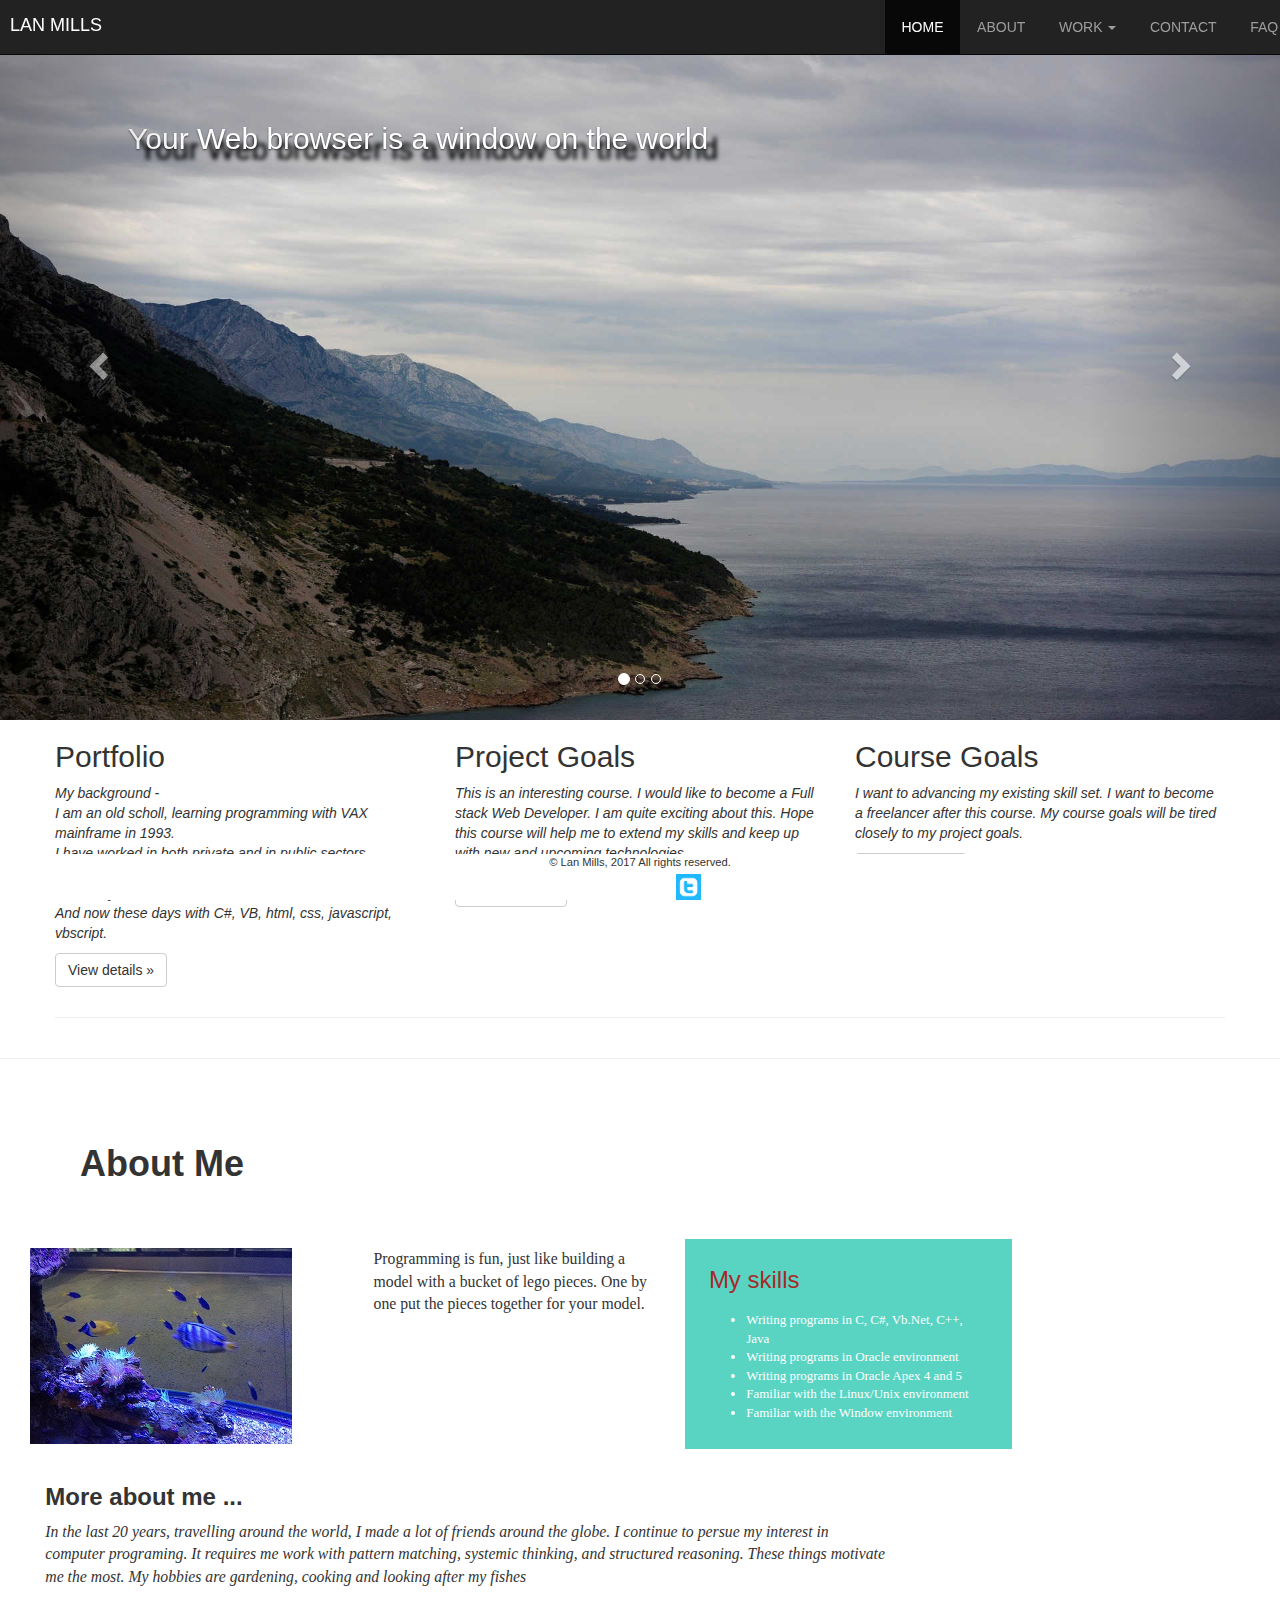
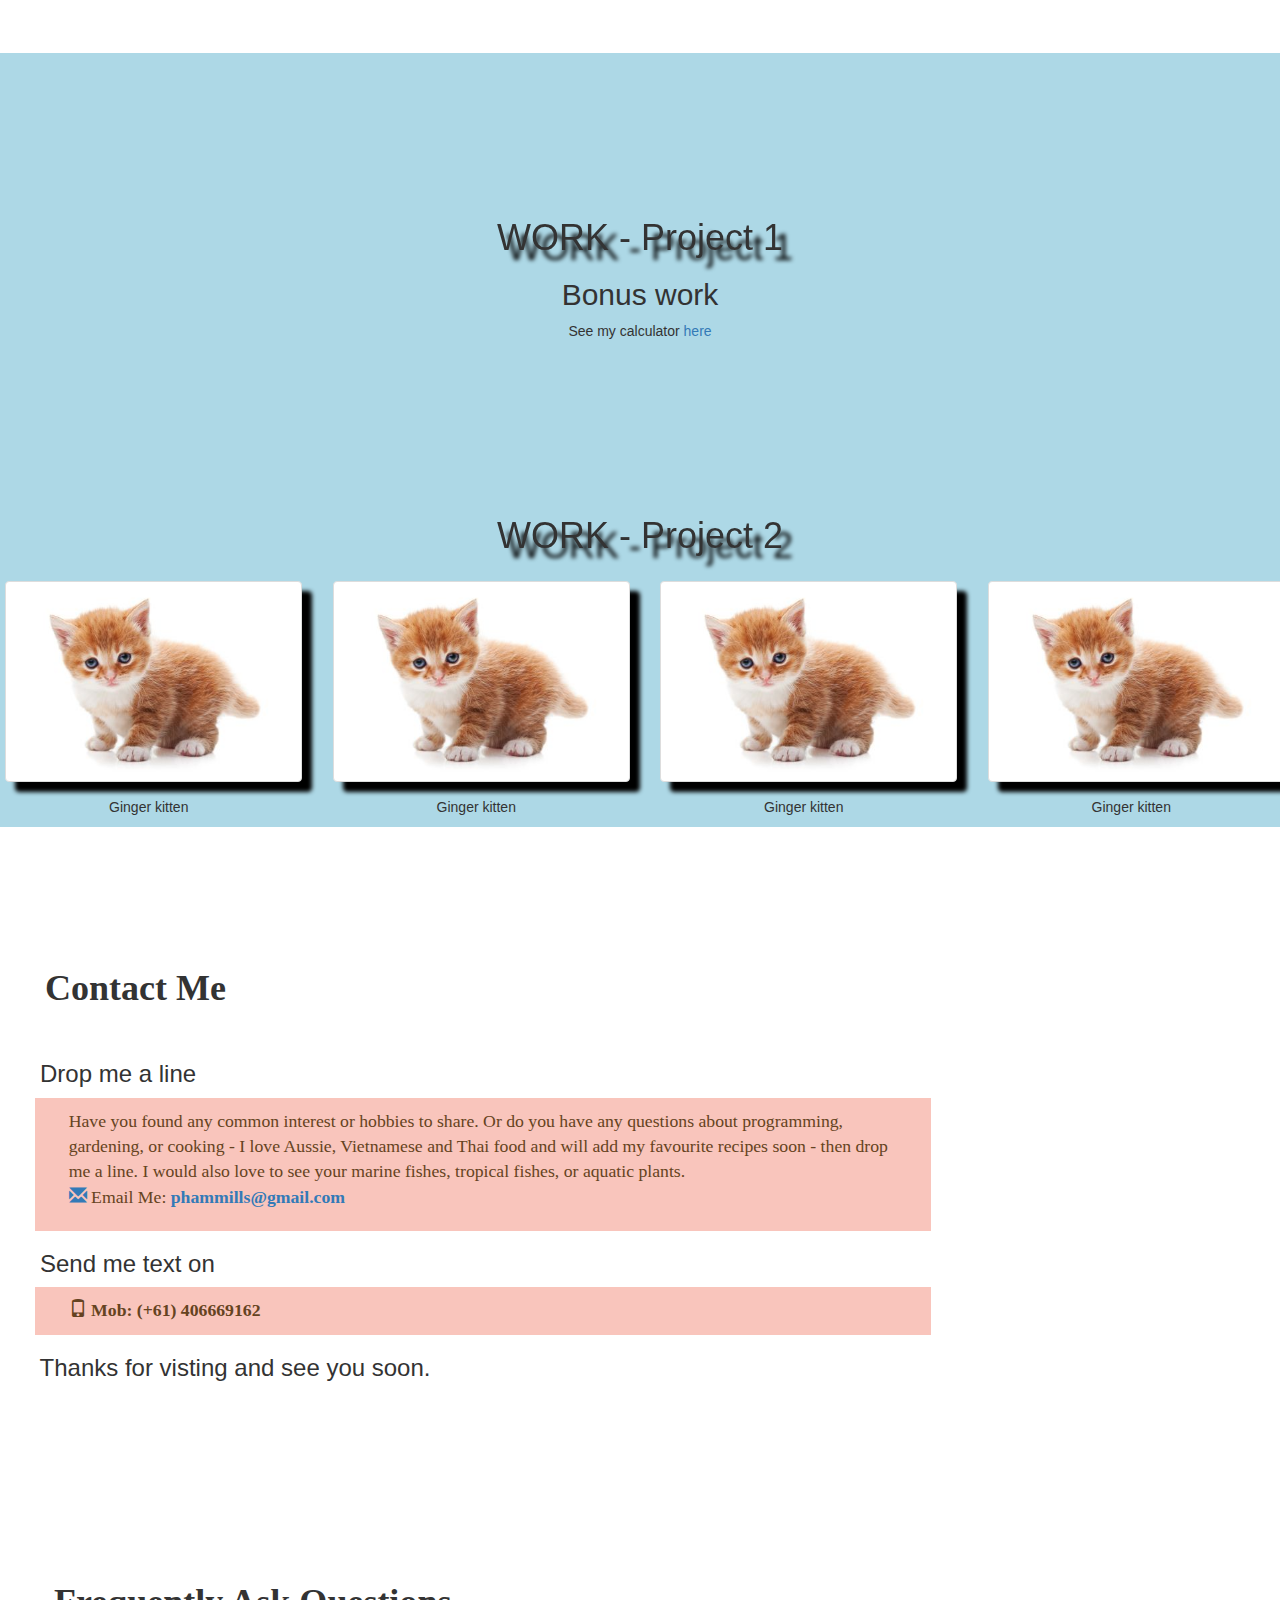
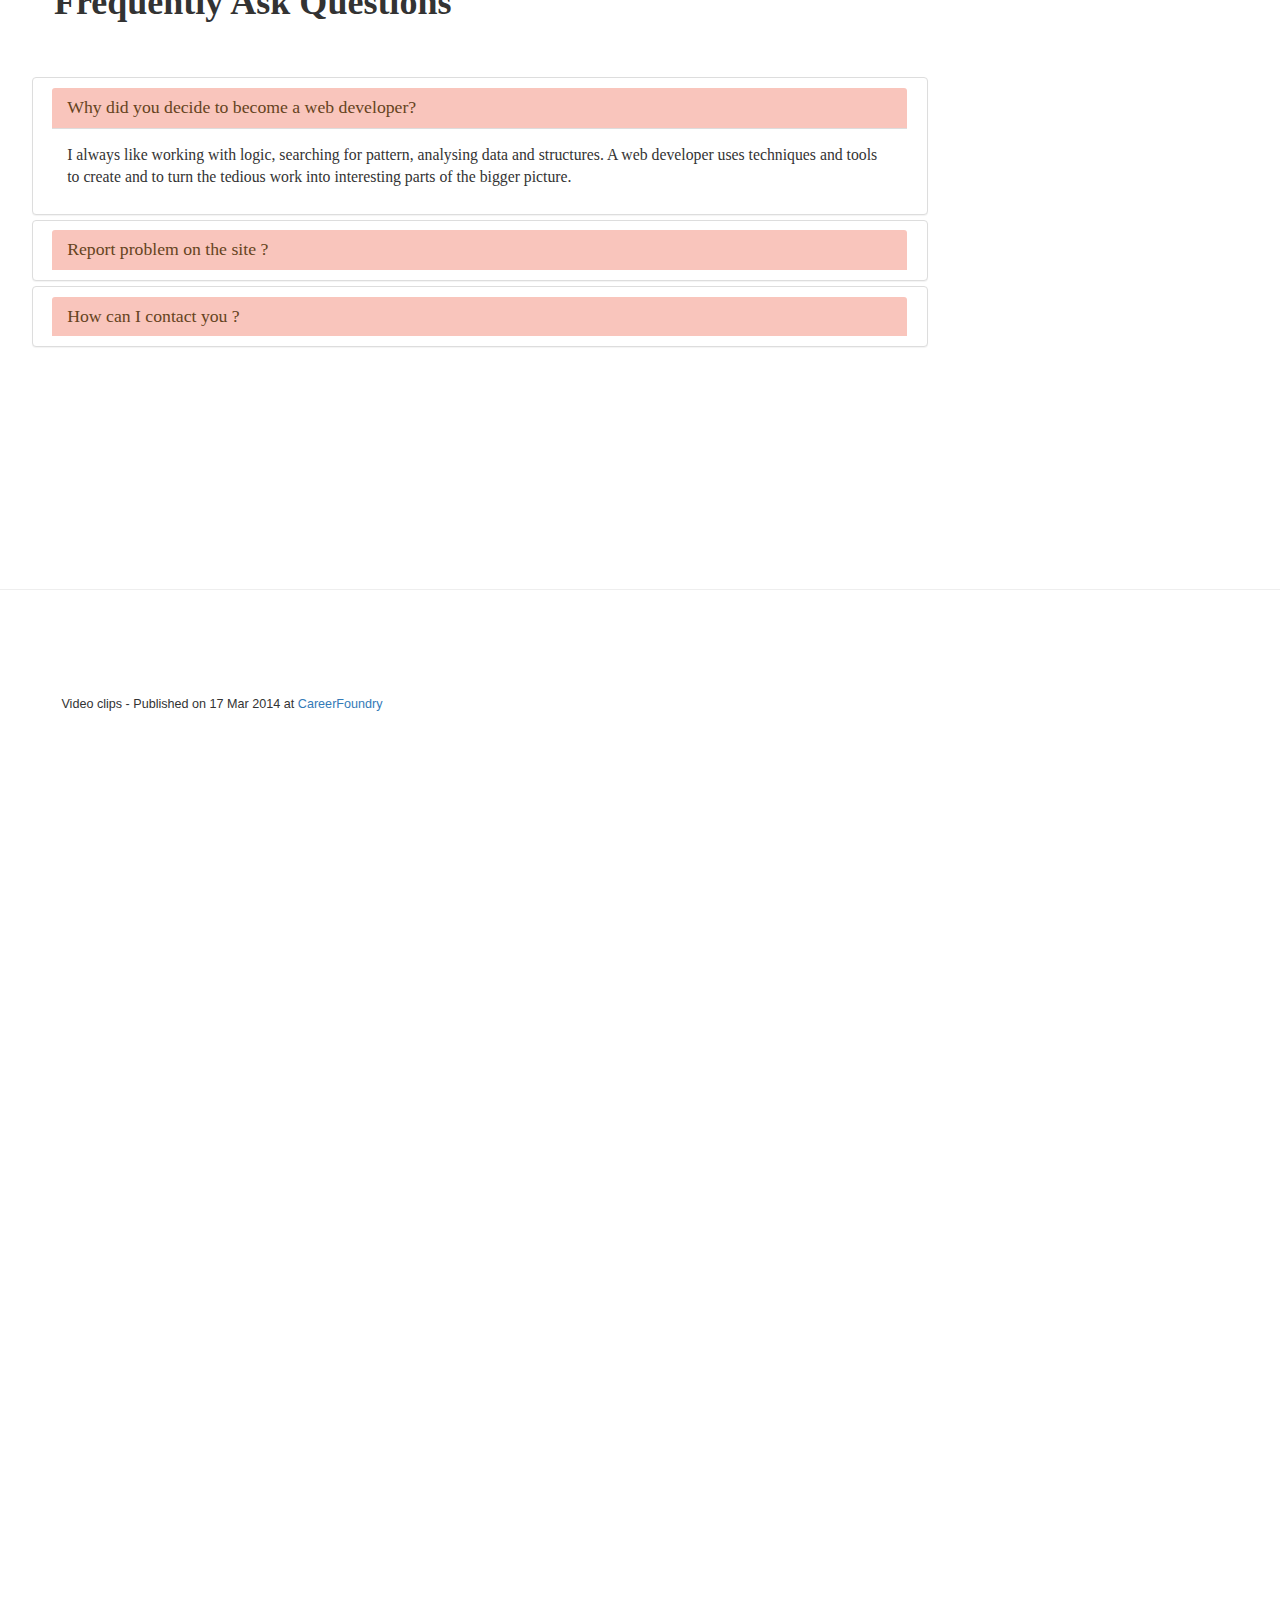
==== index.html @ 9daf7f9d "first commit" ====
<!DOCTYPE html>
<html lang="en">
    <head>
        <meta charset="utf-8"/>
        <meta http-equiv="X-UA-Compatible" content="IE=edge"/>
        <meta name="viewport" content="width=device-width, initial-scale=1"/>
        <!-- The above 3 meta tags *must* come first in the head; any other head content must come *after* these tags -->

        <!-- You can use open graph tags to customize link previews.
    Learn more: https://developers.facebook.com/docs/sharing/webmasters -->
        <meta property="og:url"           content="https://millsph.github.io/WebDev1.11/" />
        <meta property="og:type"          content="website" />
        <meta property="og:title"         content="Lan Mills - HOME" />
        <meta property="og:description"   content="Hi! I am Lan Mills" />
        <meta property="og:image"         content="https://millsph.github.io/WebDev/img/like-image.png" />

        <title>Lan Mills - Home </title>

        <!-- Bootstrap core CSS -->
        <link rel="stylesheet" href="https://maxcdn.bootstrapcdn.com/bootstrap/3.3.5/css/bootstrap.min.css"/>
        <link rel="stylesheet" type="text/css" href="css/styles.css"/>

        <!-- HTML5 shim and Respond.js for IE8 support of HTML5 elements and media queries -->
        <!--[if lt IE 9]>
            <script src="https://oss.maxcdn.com/html5shiv/3.7.2/html5shiv.min.js"></script>
            <script src="https://oss.maxcdn.com/respond/1.4.2/respond.min.js"></script>
        <![endif]-->

        <script>
        !function (d, s, id) {
            var js,
            fjs = d.getElementsByTagName(s)[0],
            p = /^http:/.test(d.location) ? 'http' : 'https';
            if (!d.getElementById(id)) {
                js = d.createElement(s);
                js.id = id;
                js.src = p + '://platform.twitter.com/widgets.js';
                fjs.parentNode.insertBefore(js, fjs);
            }
          }
          (document, 'script', 'twitter-wjs');
        </script>
        <!-- script to go to the top -->       
        <script src="js/float-panel.js"></script>   

 

    </head>

    <body data-spy="scroll" data-target=".navbar">

     <!-- Load Facebook SDK for JavaScript -->
     <div id="fb-root"></div>
    <script>
    (function(d, s, id){
        var js, fjs = d.getElementsByTagName(s)[0];
        if (d.getElementById(id)) {return;}
          js = d.createElement(s); js.id = id;
          js.src = "//connect.facebook.net/en_US/sdk.js";
          fjs.parentNode.insertBefore(js, fjs);
       }(document, 'script', 'facebook-jssdk'));
    </script>   

       <!-- Collect the nav links, forms, and other content for toggling  -->
        <!-- =============== -->       
       <!--  Navbar section  -->
       <!--  =============== -->
       
       
        <nav class="navbar navbar-inverse navbar-fixed-top" role="navigation">
            <div class="container-fluid" > 

             <!-- create hamburger menu when the navigation bar is collapsed-->
             <div class="navbar-header">
                <button type="button" class="navbar-toggle  pull-right collapsed" data-toggle="collapse" data-target="#mymenu">
                    <span class="sr-only"> Toggle navigation </span>
                    <span class="icon-bar"> </span>
                    <span class="icon-bar"> </span>
                    <span class="icon-bar"> </span>
                </button>
                
                <div class="projectName navbar-brand">       
                    <a href="#"> &nbsp; Lan Mills </a>
                </div>  <!-- end of project name -->
 
             </div>  <!-- end of navbar-header -->
           
             
             <div class="navbar-collapse collapse " id="mymenu" >
              <ul class="nav navbar-nav navbar-right" >
    
                <li ><a href="#home">HOME</a> </li>   
                <li ><a href="#about">ABOUT</a></li>   
 
                <li role="presentation" class="dropdown">
                    <a class="dropdown-toggle" data-toggle="dropdown" 
                       href="#" role="button" aria-haspopup="true" aria-expanded="false"> 
                       WORK <span class="caret"> </span> </a>
                    <ul class="dropdown-menu" > 
                        <li> <a href="#work1"> WORK - Project1 </a> </li>
                        <li> <a href="#work2"> WORK - Project2 </a> </li>               
                    </ul>      
                </li>     
                
                <li ><a href="#contact">CONTACT</a></li>
                <li  ><a href="#faq">FAQ</a></li>   
                
              </ul>
 
             </div> <!-- end of navbar-collapse  -->
 
            </div> <!-- end of container-fluid --> 
        </nav> <!-- end of navbar  --> 

        <!-- Main carousel  -->
        <div class="container-fluid" id="home">
            <div id="carousel-main" class="carousel slide" data-ride="carousel">
                <!-- Indicators -->
                <ol class="carousel-indicators">
                    <li data-target="#carousel-main" data-slide-to="0" class="active"></li>
                    <li data-target="#carousel-main" data-slide-to="1"></li>
                    <li data-target="#carousel-main" data-slide-to="2"></li>
                </ol>

                <!-- Wrapper for slides -->
                <div class="carousel-inner" role="listbox">
                    <div class="item active">
                        <img src="img\ocean-mountains-3.jpg" alt="..."/>
                        <div class="carousel-caption">
                            <h2> Your Web browser is a window on the world </h2>
                            <!-- Slide 1  -->
                        </div>
                    </div>
                    <div class="item">
                        <img src="img\coralBay-2.jpg" alt="..."/>
                        <div class="carousel-caption">
                            <h2> It allows you to be alone </h2>
                            <!--  Slide 2  -->
                        </div>
                    </div>

                    <div class="item">
                        <img src="img\coralBayBeach-2.jpg" alt="..."/>
                        <div class="carousel-caption">
                            <h2> And connects you with other people </h2>
                            <!--  Slide 3  -->
                        </div>
                    </div>

                </div>

                <!-- Controls -->
                <a class="left carousel-control" href="#carousel-main" role="button" data-slide="prev">
                    <span class="glyphicon glyphicon-chevron-left" aria-hidden="true"></span>
                    <span class="sr-only">Previous</span>
                </a>
                <a class="right carousel-control" href="#carousel-main" role="button" data-slide="next">
                    <span class="glyphicon glyphicon-chevron-right" aria-hidden="true"></span>
                    <span class="sr-only">Next</span>
                </a>
            </div>  
        </div>  <!-- end of container-fluid  -->
        <!-- end of carousel -->
 
        <div class="container">
            <!-- Example row of columns -->
            <div class="row">
                <div class="col-md-4 col-sm-6 col-xs-12">
                    <h2>Portfolio </h2>
                    <p>
                        <i>My background - <br/>          
                            I am an old scholl, learning programming with VAX mainframe in 1993. <br/>
                            I have worked in both private and in public sectors. <br/>
                            I enjoy to be programmer to write code in old time with Assembly, COBOL, Pascal, C <br/>
                            And now these days with C#, VB, html, css, javascript, vbscript.          
                        </i>           
                    </p>
                    <p><a class="btn btn-default" href="#" role="button">View details &raquo;</a></p>
                </div><!-- /col -->
                <div class="col-md-4 col-sm-6 col-xs-12">
                    <h2>Project Goals</h2>
                    <p> <i> 
                            This is an interesting course. I would like to become a Full stack Web Developer.
                            I am quite exciting about this. 
                            Hope this course will help me to extend my skills and keep up with new and upcoming technologies.
                        </i></p>

                    <p><a class="btn btn-default" href="#" role="button">View details &raquo;</a></p>
                </div><!-- /col -->
                <div class="col-md-4 col-sm-6 col-xs-12">
                    <h2>Course Goals</h2>
                    <p><i> I want to advancing my existing skill set. I want to become a freelancer after this course. My course goals will be tired closely to my project goals.</i></p>
                    <p><a class="btn btn-default" href="#" role="button">View details &raquo;</a></p>
                </div><!-- /col -->
            </div><!-- /row -->

            <hr/>

        </div> <!--  end of container -->
      <hr>         
    <!-- =======================  -->
    <!-- About section            -->
    <!-- =======================  -->
    <div class="container-fluid" id="about">
        <br/>     <br/>    
        <h1> &nbsp; &nbsp; &nbsp;  &nbsp; <b> About Me </b></h1> 
        <br/> <br/>  
        <div class="row" >
        <div class="col-xs-12 col-sm-6 col-md-3" id="about-c1">
            <img src="img/ocean-fishes-2.jpg" alt="Blue Dory" class="img-responsive">
        </div><!-- /col -->
    <div class="col-xs-12 col-sm-6 col-md-3" id="about-c2">
          <p> 
               Programming is fun, just like building a model with a bucket of lego pieces. One by one put the pieces together for your model.     
      </p>
    </div><!-- /col -->

        <div class="col-xs-12 col-sm-6 col-md-3" id="about-c3">
            <h3> My skills </h3>
            <ul id="skill-list" >
                <li>Writing programs in C, C#, Vb.Net, C++, Java</li>
                <li>Writing programs in Oracle environment</li>
                <li>Writing programs in Oracle Apex 4 and 5</li>
                <li>Familiar with the Linux/Unix environment</li> 
                <li>Familiar with the Window environment</li>
            </ul>
        </div>  <!-- /col -->
  </div>  <!--end row -->

     <div class="about-text"> 
         <h3><b> More about me ... </b></h3>
    <p><i> In the last 20 years, travelling around the world, I made a lot of friends around the globe. I continue to persue my interest in computer programing. It requires me work with pattern matching, systemic thinking, and structured reasoning. These things motivate me the most. 
        My hobbies are gardening, cooking and looking after my fishes 
    </i></p>
     </div>
        <br/> <br/> <br/>                 
 </div> <!--  end container-fluid  -->
 <!-- end of about.html  -->


    <!-- ======================= -->
    <!-- Work section            -->
    <!-- ======================= -->
    
    <div class="container-fluid anchor work" id="work1" >
      <div class="header" id="work-header">
        <h1>WORK - Project 1</h1>
        <h2>Bonus work</h2>
        <p> <center>See my calculator <a href="calculator.html">here</a>  
        </center> 
        </p>
      </div><!-- end header -->

    </div><!-- end of work1 container-->



      
    <div class="container-fluid anchor work" id="work2">
      <div class="header" id="work-header">
        <h1>WORK - Project 2</h1>
      </div><!-- end header -->

      <div class="row" >
        <div class="col-md-3 col-sm-3 col-xs-12" >
          <img src="img/gingerkitten.jpg" class="img-responsive img-thumbnail">
          <p><center> Ginger kitten </center></p>
        </div>
        <div class="col-md-3 col-sm-3 col-xs-12">
          <img src="img/gingerkitten.jpg" class="img-responsive img-thumbnail">
          <p><center> Ginger kitten </center></p>
        </div>
        <div class="col-md-3 col-sm-3 col-xs-12">
          <img src="img/gingerkitten.jpg" class="img-responsive img-thumbnail">
          <p><center> Ginger kitten </center></p>
        </div> 
        <div class="col-md-3 col-sm-3 col-xs-12">
          <img src="img/gingerkitten.jpg" class="img-responsive img-thumbnail">
          <p><center> Ginger kitten </center></p>
        </div>
 
      </div>
    </div><!-- end of work2 container-->
  
       
<!-- begin of contact.html-->
<div class="container anchor" id="contact" >
    <div class="header">
    <h1> <b> &nbsp; &nbsp; &nbsp;Contact Me </b></h1> 
    <br/>
    </div>

    <h3> &nbsp; &nbsp; &nbsp; Drop me a line </h3>
        <div class="email column" >
                Have you found any common interest or hobbies to share. Or do you have any questions about programming, gardening, or cooking - I love Aussie, Vietnamese and Thai food and will add my favourite recipes soon - then drop me a line. I would also love to see your marine fishes, tropical fishes, or aquatic plants.  
                <p>
                <a href= href="mailto:phammills@gmail.com"> <span class="glyphicon glyphicon-envelope" aria-hidden="true"></span>  
                </a>
                  Email Me: <b> <a href="mailto:phammills@gmail.com"> phammills@gmail.com </a> </b>
                </p>
        </div>
    <h3> &nbsp; &nbsp; &nbsp;  Send me text on  </h3>
    <div class="mobile column">
    <span class="glyphicon glyphicon-phone" aria-hidden="true"> </span> 
       <b>Mob: (+61) 406669162 </b>
    </div>  
    <div class="thanks"> 
    <h3> &nbsp; &nbsp; &nbsp; Thanks for visting and see you soon. </h3>
     <br/> <br/> <br/> <br/>  <br/>       
    </div>
    
 </div>  <!-- end of contact.html-->



<!-- beginning of faq.html -->

<div class="container" id="faq">
    <div class="header">
        <br/> <br/>  
    <h1>&nbsp; &nbsp; &nbsp; <b>Frequently Ask Questions </b></h1> 
    <br/>     <br/>
    </div>

  <div class="panel-group" id="accordion" role="tablist" aria-multiselectable="true">
      <div class="panel panel-default">
        <div class="panel-heading" role="tab" id="headingOne">
          <h4 class="panel-title">
          <a  data-toggle="collapse" data-parent="#accordion" 
              href="#collapseOne" 
             aria-expanded="true" aria-controls="collapseOne" >      
            Why did you decide to become a web developer?
           </a>
          </h4>
        </div>

        <div id="collapseOne" class="panel-collapse collapse in" role="tabpanel" aria-labelledby="headingOne">
          <div class="panel-body" >
              I always like working with logic, searching for pattern, analysing data and structures. A web developer uses techniques and tools to create and to turn the tedious work into interesting parts of the bigger picture. 
          </div>
        </div>
      </div>

    <div class="panel panel-default">
       <div class="panel-heading" role="tab" id="headingTwo">
         <h4 class="panel-title">
          <a  data-toggle="collapse" data-parent="#accordion" href="#collapseTwo" aria-expanded="false" aria-controls="collapseTwo">
            Report problem on the site ?
          </a>
          </h4>
       </div>
       <div id="collapseTwo" class="panel-collapse collapse" role="tabpanel" aria-labelledby="headingTwo">
          <div class="panel-body">
           Please use the Contact page to report any problems on this site.
          </div>
       </div>
    </div>

    <div class="panel panel-default">
      <div class="panel-heading" role="tab" id="headingThree">
        <h4 class="panel-title">
          <a  data-toggle="collapse"  href="#collapseThree" aria-expanded="false" aria-controls="collapseThree">
            How can I contact you ? 
          </a>
        </h4>
      </div>
      <div id="collapseThree" class="panel-collapse collapse" role="tabpanel" aria-labelledby="headingThree">
        <div class="panel-body">
          You can contact me via Email or Mobile provided on the Contact page. 
          More functions will be added to the site soon. 
        </div>
      </div>
    </div>
  </div>   
    <br> <br> <br>  <br> <br> <br> <br> <br> <br>       
</div>  <!-- end of faq.html -->

<div id="backtop">&#9650;</div>
 
<hr>
 <!--  embedding video with iFrame  -->
<br/><br/>

<!-- 4:3 aspect ratio -->
<dir class="wrapper-video" >
 <p><centre>Video clips - Published on 17 Mar 2014 at <a href="http://www.careerfoundry.com/">CareerFoundry </a> </center></p> 
  <div class="embed-responsive embed-responsive-4by3" >
     <iframe  class="embed-responsive-item"  src="https://www.youtube.com/embed/YIOT2e2vV9Y" frameborder="1" allowfullscreen  >
      </iframe>

  </div>
</dir>  
<hr>


<!--  Page footer  -->
 <footer>  
    <div class="footer" > 


    <!--
    <div class="fb-like" data-href="https://millsph.github.io/WebDev/" data-width="100" data-layout="button" data-action="like" data-size="small" data-show-faces="true" data-share="true"></div>
    -->


      &copy; Lan Mills, 2017  All rights reserved. <br/> 
      <div class="page-footer-link"> 
    <iframe src="https://www.facebook.com/plugins/like.php?href=https%3A%2F%2Fmillsph.github.io%2FWebDev%2F&width=100&layout=button&action=like&size=small&show_faces=true&share=true&height=65&appId" width="100" height="20" style="border:none;overflow:hidden" scrolling="no" frameborder="0" allowTransparency="true"></iframe>
     &nbsp;
   
       <a href="https://twitter.com/phammills_lant" class="twitter-follow-button" data-show-count="false">
          <img src="img/twitter-txt2.png" alt="Follow @phammills_lant" height=2% width=2% /></a>

          <script async src="//platform.twitter.com/widgets.js" charset="utf-8"></script> 
        &nbsp; &nbsp; 

    </div>
 
      <!-- Facebook Like button code -->
      
  </div>   
 </footer>

<!-- End Page footer  -->

        <!-- ============================= -->
        <!-- All JavaScript                -->
        <!-- ============================= -->        
        <script src="https://ajax.googleapis.com/ajax/libs/jquery/1.11.3/jquery.min.js"></script>
        <!-- Bootstrap core JS -->
        <script src="https://maxcdn.bootstrapcdn.com/bootstrap/3.3.5/js/bootstrap.min.js"></script>
        <!-- JavaScript smooth scrolling when click on navbar -->        
        <script type="text/javascript">
            var $root = $('html, body');
                $('.navbar-nav a').click(
                function() 
                {
                    var href = $.attr(this, 'href');             
                    if (href=='#') return true;  // normal action does occur for drop-down menu                  
                    if(href != undefined ) 
                    {   $root.animate
                        (
                            {scrollTop: $(href).offset().top}, 
                            500, 
                            function () { window.location.hash = href;}
                        );
                    }                  
                    return false;
                });
        </script>
        
        <!-- Script to Activate the Carousel -->
        <script>  
        $('.carousel').carousel({
            interval: 8000 //changes the speed
        });
        </script><!-- End Script to Activate the Carousel -->
        <!-- ============================= -->       
         <script>  <!-- collapse dropdown menus on clicking an item -->
            $(".dropdown-menu a").click
             (
               function() { $(this).closest(".dropdown-menu").prev().dropdown("toggle");}
             );
         </script>            

    </body>
</html>
---- css/styles.css ----
html {
  height: 100%;
  box-sizing: border-box;
}

*,
*:before,
*:after {
  box-sizing: inherit;
}


/* Typography */
h1,h2,h3 {
    text-align: left;
    font-family: Calibri, Futura, Helvetica, Arial,Sans-serif;
}

.header h1{
    text-align: left;
    font-family: Calibri, Book Antiqua, Tahoma, Verdana;
}  


.container-fluid {
    padding: 0em;
    position: relative;
}

.projectName {
    text-transform: uppercase;
}

.projectName a{
    color: white;
}

.carousel-caption {
    top: 40%;  
    transform: translate(-50%, -50%);
    display: block;
    left: 50%;
    width: 80%;
    filter: drop-shadow(10px 10px 2px #000);      
}

.nav {
    /* display: inline-block;*/
    /*position: fixed;*/
    width: auto; 
    top: 0;
 
    /* padding: 20px;*/
}

 .nav ul {
    /*list-style-type: none;*/
    margin: 0;
    padding: 0;
    overflow: hidden;
    background-color: #333;
    color: white;
    text-transform: uppercase;
}

.nav li { float:down; width:auto; }

.nav li a {
    display: inline-block;
    color: white;
    text-align: centre;
    padding: 1.2em 1.2em;
    text-decoration: none;
    transition: color 1000ms;
    -webkit-transition: color 1000ms;
}

.navbar-inverse .navbar-nav > .active  > a:hover { color: #f50; }
.navbar-inverse .navbar-nav > li > a:hover { color: #f50; }
.navbar-nav a:hover {
    color: #f50;  
    text-decoration: none;
}  

.container {
    padding: 0em;
    position: relative;
}

.anchor {
    padding-top: 7.75em; 
}

/*///////////  Work /////  */
.work {
    background-color: lightblue;
}

.work h1 {
  font-family: 'Audiowide', cursive, sans-serif;
  text-align: center;
  filter: drop-shadow(10px 10px 2px #000);  
  margin-top: 57px;
  margin-bottom: 20px;
  margin-left: 0px;
  margin-right: 0px;
}

.work  h2{
    text-align: center; 
}
.work  img {
  padding: 5px;
  margin: 5px;
  width: auto;
  height: auto; 
  filter: drop-shadow(10px 10px 2px #000);   
}



/*////////////////////////////
///////////// Contact_page ///*/
#contact {
    width: 100%;
    margin: 0 auto;
    font-family: Calibri, Book Antiqua, Tahoma, Verdana;
    font-size: 1.125em;
    text-align: left;
    background-image: url("../img/little-2.jpg");  
    background-attachment: fixed;
   -webkit-background-size: cover;
    -moz-background-size: cover;
    -o-background-size: cover;    
    background-size:cover;
}

#contact .column {
    width: 70%;
    height: auto;
    display: inline-block; 
    float: bottom;
    padding: 0.625em 1.25em 0.625em 1.875em ;
}

#contact .email {
    font-family: Calibri;
    font-size: 1.125em;   /* 18px  */
    font-weight: 400;
    padding: 0.625em 1.25em 0.625em 1.875em ;
    margin-left: 2em;
    background-color: #f9c5bc; 
    color: #654321;
}

#contact .mobile {
    font-family: Calibri;
    font-size: 1.125em;   /* 18px  */
    font-weight: 400;
    margin-left: 2em;
    background-color: #f9c5bc; 
    color: #654321;
}

#contact .thanks {
    font-family: Calibri;
    font-size: 1.125em;   /* 18px  */
    font-weight: 400;
}


/* //////////// FAQ.html /////// */
#faq {
    width: 100%;
    margin: 0 auto;
    font-family: Calibri, Book Antiqua, Tahoma, Verdana;
    font-size: 1.125em;
    text-align: left;  
    background-image: url("../img/beach-sand-rock.jpg"); /* no-repeat center center fixed; */
    background-attachment: fixed;    
    -webkit-background-size: cover;
    -moz-background-size: cover;
    -o-background-size: cover;    
    background-size:cover;
}

#faq .panel-default {
    width: 70%;
    height: auto;
    display: inline-block; 
    float: bottom;
    padding: 0.625em 1.25em 0.625em 1.25em ;
    margin-left: 2em;
}

#faq .panel-heading {
    background-color: #f9c5bc;
    color: #654321;
}

#faq .panel-title {
    font-family: Calibri;
    font-size: 1.125em;   /* 18px  */
    font-weight: 400;
}

#faq .panel-body {
    font-family: Calibri;
    font-size: 1em;   /* 16px  */
    font-weight: 400;
}

/* //////////// About.html /////// */
#about { 
    width: 100%;
    margin: 0 auto;
    font-family: Calibri, Book Antiqua, Tahoma, Verdana;
    font-size: 1.125em;
    text-align: left;
    background: url("../img/waves.jpg") no-repeat center center fixed;
    -webkit-background-size: cover;
    -moz-background-size: cover;
    -o-background-size: cover;    
    background-size:cover;
}

#about-c1{
    /*padding: 10px 20px; */
    padding: 0.625em 1.25em 0.625em 1.875em ;
    margin-left: 1em;
}

#about-c2{
    padding: 0.625em 1.25em 0.625em 1.875em ;
    margin-left: 1em;
}
#about-c3 {
    padding: 0.625em 1.25em 0.625em 1.875em ;
    margin-left: 1em;
    font-size: 13px;
    color:brown;
    background-color: #5AD4C2;
}

#skill-list {
    padding: 0.625em 1.25em 0.625em 1.875em ;
    margin-left: 1em;
    /*background-color: #5AD4C2; */
    color: #FFF;
    text-transform: none;   
}

.about-text {
    width: 70%;
    height: auto;
    display: inline-block; 
    float: bottom;
    font-family: Calibri, Book Antiqua, Tahoma, Verdana;
    font-size: 1em;   /* 16px  */ 
    font-weight: 400;
    padding: 0.625em 1.25em 0.625em 1.875em ;
    margin-left: 1em;
}

/*/////  back to top button   www.menucool.com /////*/
#backtop {
    position: fixed;
    left:auto; 
    right: 20px;top:auto;bottom: 20px;
	outline: none;
    overflow:hidden;
    color:#fff;
    text-align:center;
    background-color:rgba(49,79,96,0.84);
    height:40px;
    width:40px;
    line-height:40px;
    font-size:14px;
    border-radius:2px;
    cursor:pointer;
    transition:all 0.3s linear;
    z-index:999999;

    opacity:1;
    display:none;
}

#backtop:hover {
    background-color:#27CFC3;
 }

 #backtop.mcOut {
    opacity:0;
 }

.wrapper-video {
    font-size: 0.9em;  
    margin: auto;
    padding: 3.625em 4.25em 3.625em 4.875em ;
  /*  width: 400px;
    height: 350px; */
}

/*.embed-responsive-item {
    width:  50%;
    height: 50%;
}  */

footer {
    bottom: 0;
    position: fixed;
    width: 100%;
}

.footer {
    background:  white;     
    font-size: 0.8em;  
  /*  height: 50px;  */
    width: auto;
   /* padding:5px; */ 
    margin: auto;    
    text-align:center;

 }

 .page-footer-link {
    float: bottom ; 
    align-content: center; 
    width: auto;
 }

.page-footer-link a:link {
    color: blue;
}  

.page-footer-link a:active {
    color: red;
}  

.page-footer-link a:visited {
    color: green;
}  

.page-footer-link a:hover {
    color: #f50;  
}

 /*////////////////*/

@media (max-width:30em) {
    body {
        position:relative;
        /*background-color: red; */
    } 
}
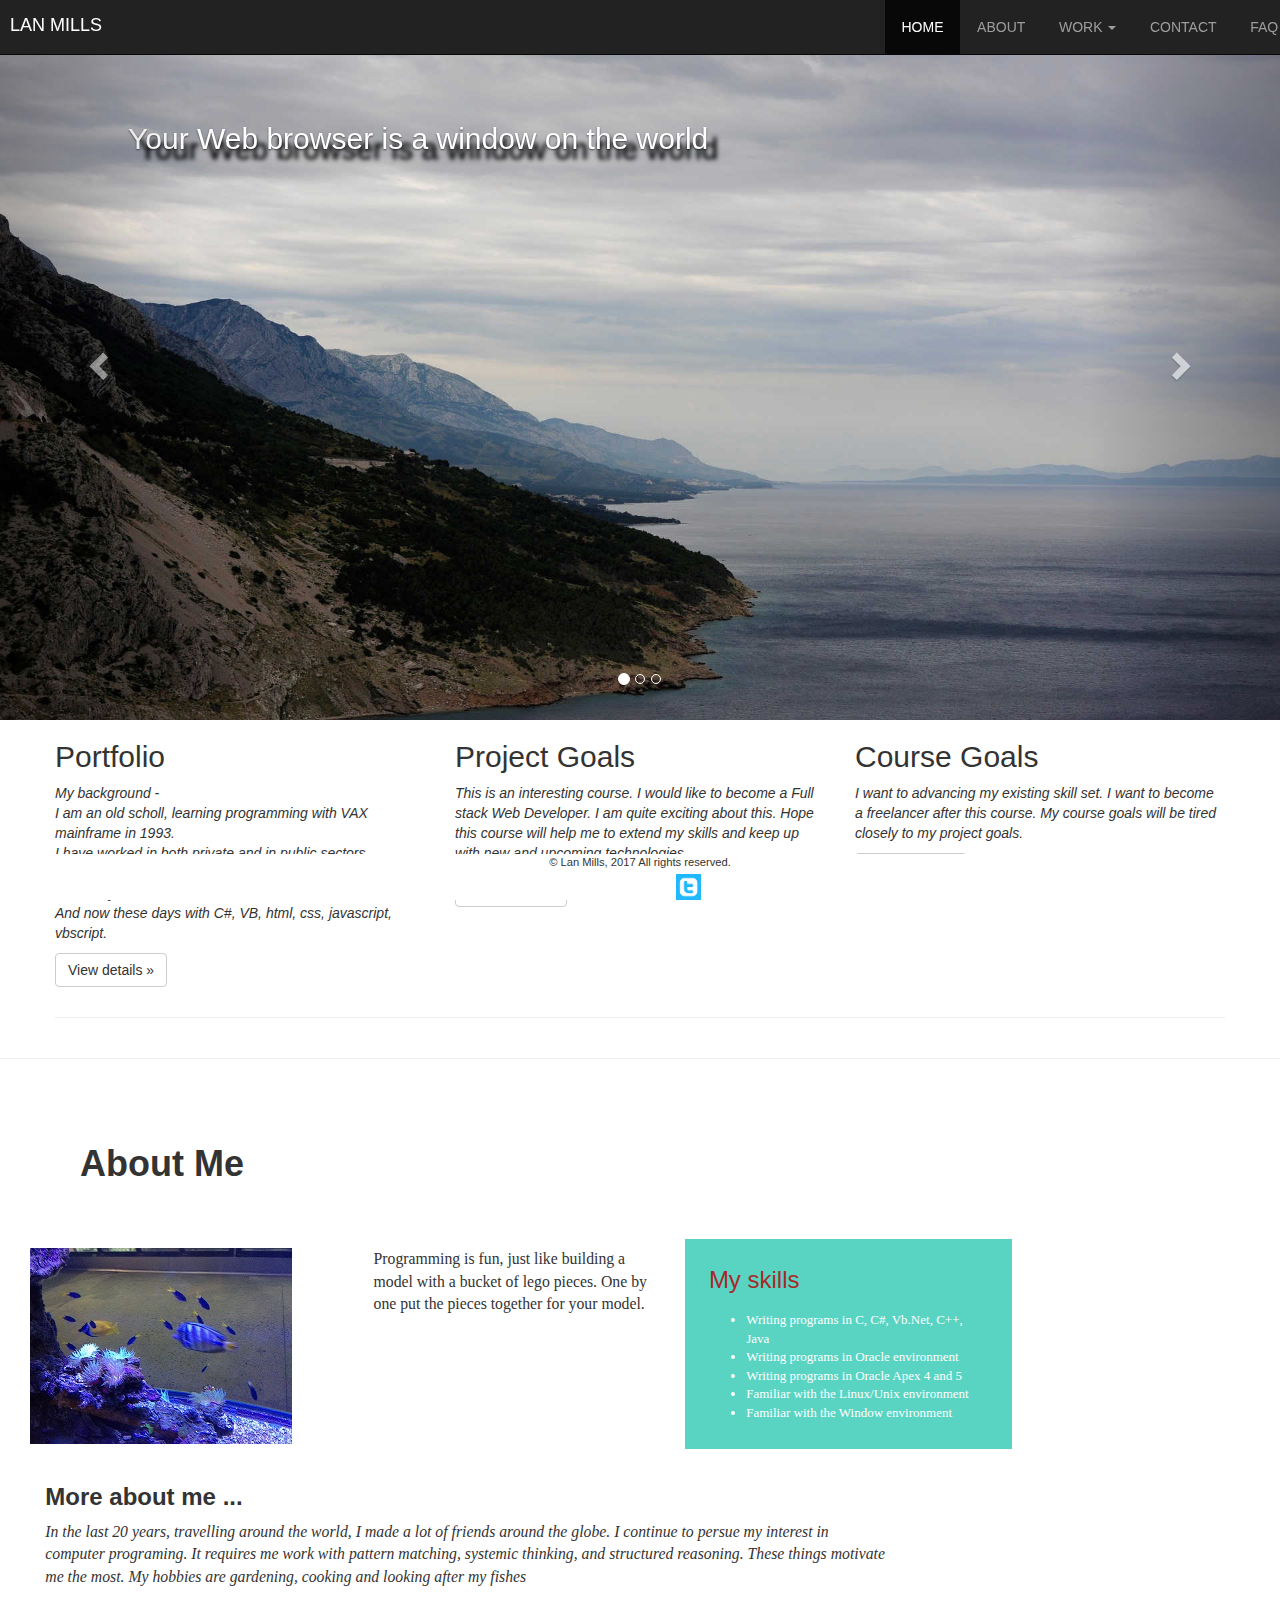
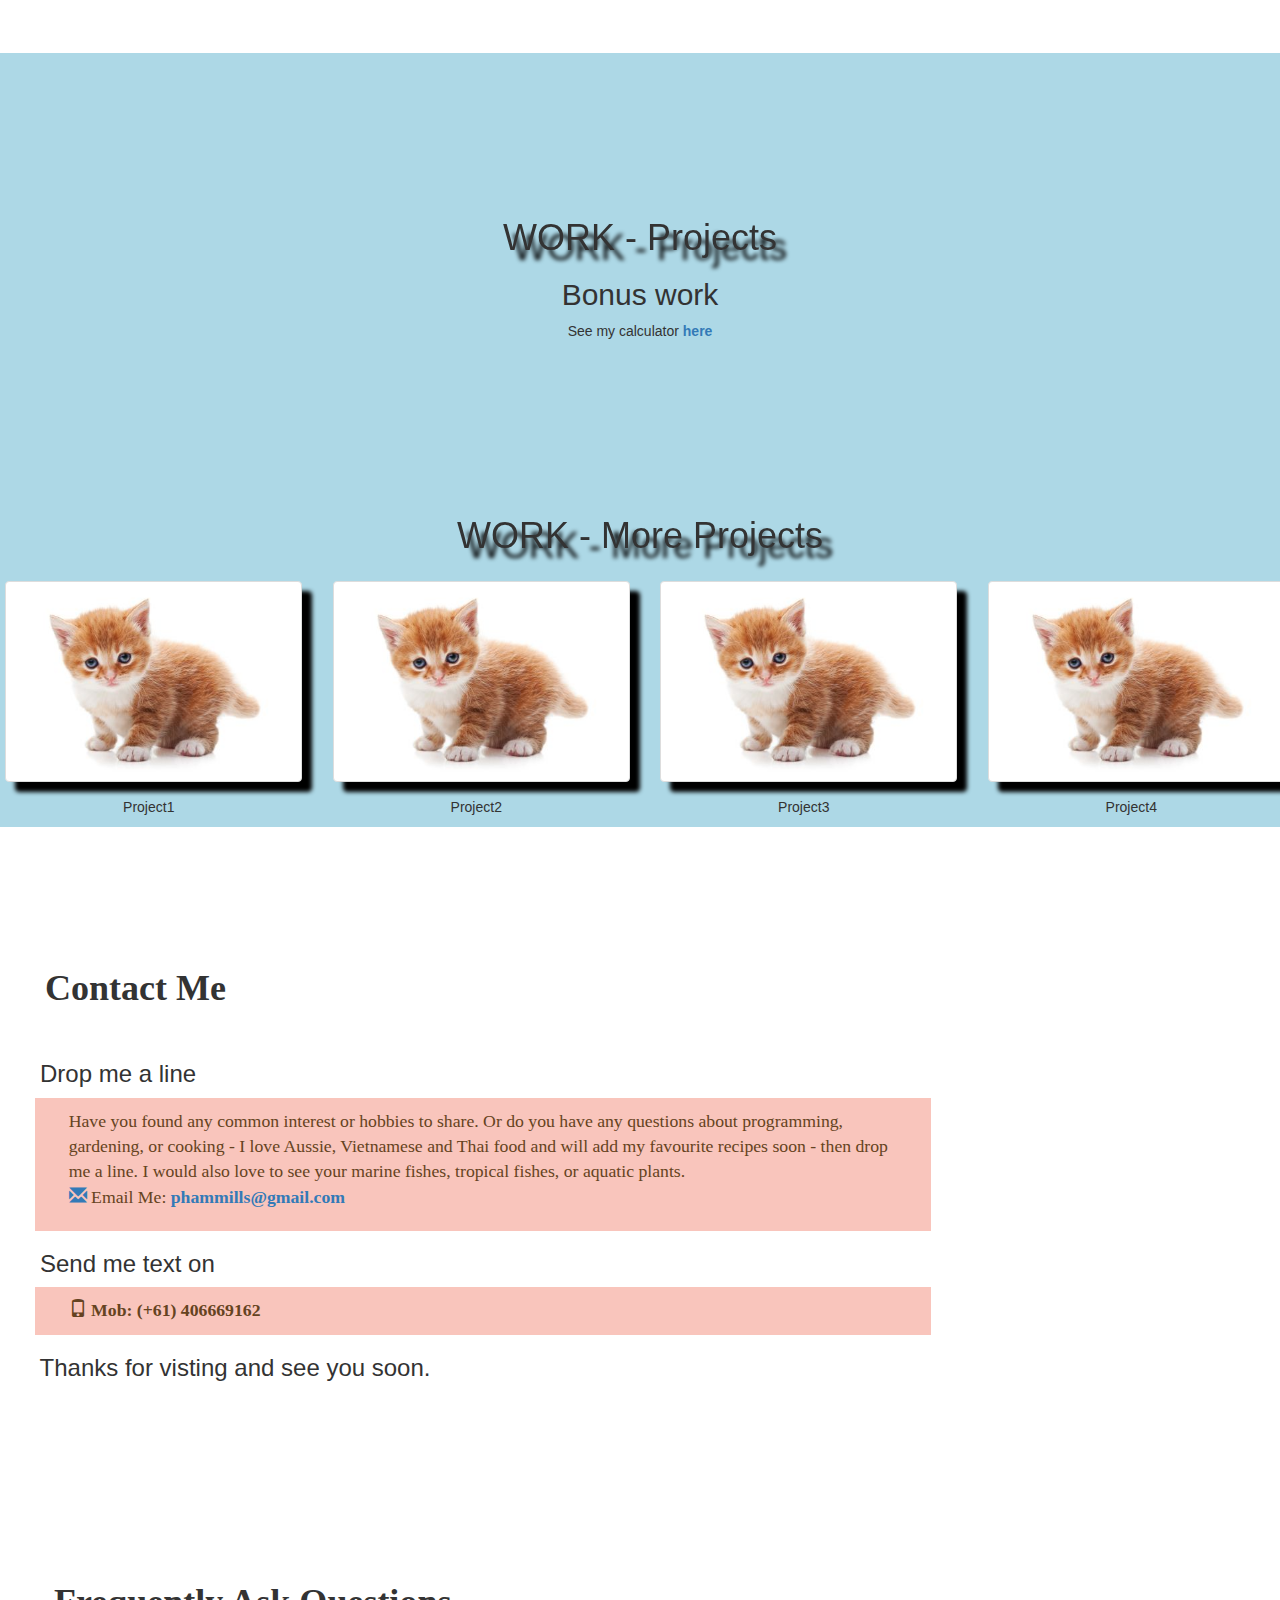
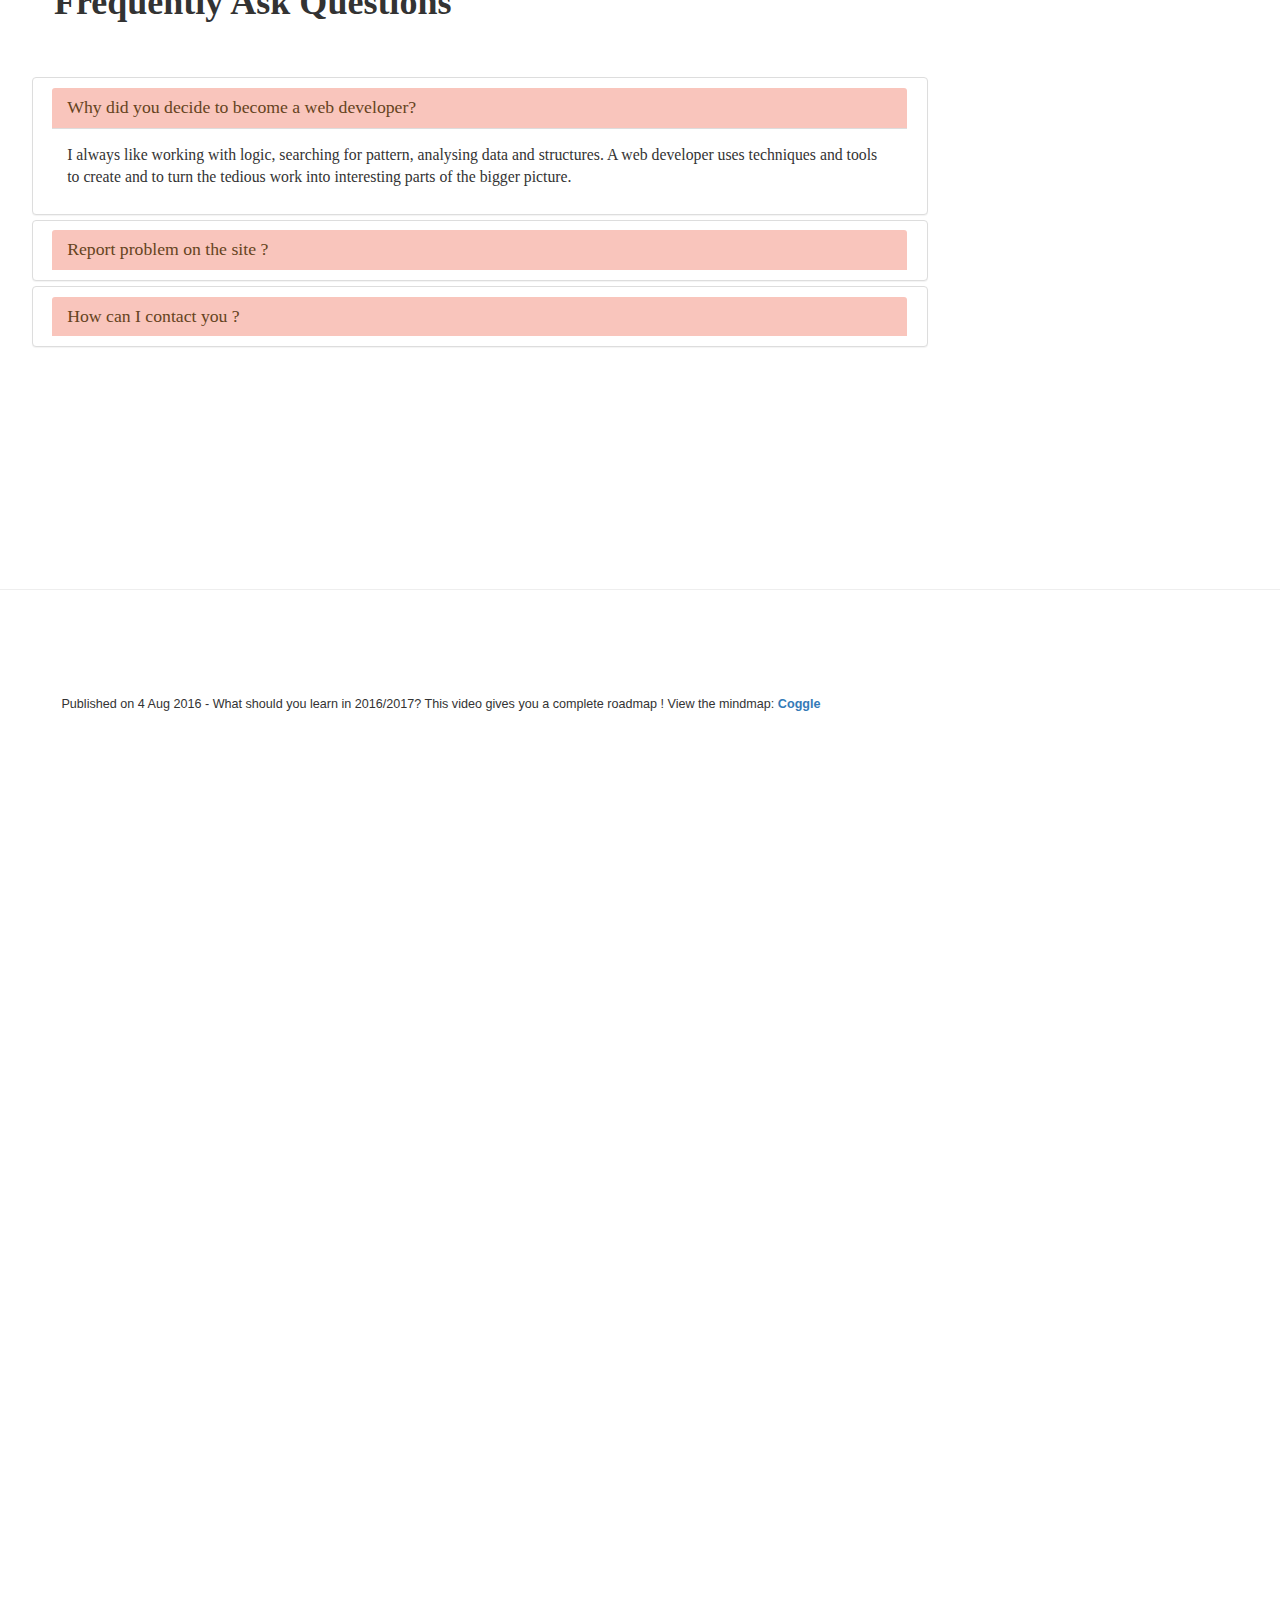
==== commit e48e5b8f: "origin" ====
--- a/index.html
+++ b/index.html
@@ -244,9 +244,9 @@
     
     <div class="container-fluid anchor work" id="work1" >
       <div class="header" id="work-header">
-        <h1>WORK - Project 1</h1>
+        <h1>WORK - Projects</h1>
         <h2>Bonus work</h2>
-        <p> <center>See my calculator <a href="calculator.html">here</a>  
+        <p> <center>See my calculator <a href="calculator.html"><b>here </b></a>  
         </center> 
         </p>
       </div><!-- end header -->
@@ -254,29 +254,28 @@
     </div><!-- end of work1 container-->
 
 
-
       
     <div class="container-fluid anchor work" id="work2">
       <div class="header" id="work-header">
-        <h1>WORK - Project 2</h1>
+        <h1>WORK - More Projects</h1>
       </div><!-- end header -->
 
       <div class="row" >
         <div class="col-md-3 col-sm-3 col-xs-12" >
           <img src="img/gingerkitten.jpg" class="img-responsive img-thumbnail">
-          <p><center> Ginger kitten </center></p>
+          <p><center> Project1 </center></p>
         </div>
         <div class="col-md-3 col-sm-3 col-xs-12">
           <img src="img/gingerkitten.jpg" class="img-responsive img-thumbnail">
-          <p><center> Ginger kitten </center></p>
+          <p><center> Project2 </center></p>
         </div>
         <div class="col-md-3 col-sm-3 col-xs-12">
           <img src="img/gingerkitten.jpg" class="img-responsive img-thumbnail">
-          <p><center> Ginger kitten </center></p>
+          <p><center> Project3 </center></p>
         </div> 
         <div class="col-md-3 col-sm-3 col-xs-12">
           <img src="img/gingerkitten.jpg" class="img-responsive img-thumbnail">
-          <p><center> Ginger kitten </center></p>
+          <p><center> Project4 </center></p>
         </div>
  
       </div>
@@ -308,10 +307,7 @@
     <h3> &nbsp; &nbsp; &nbsp; Thanks for visting and see you soon. </h3>
      <br/> <br/> <br/> <br/>  <br/>       
     </div>
-    
  </div>  <!-- end of contact.html-->
-
-
 
 <!-- beginning of faq.html -->
 
@@ -383,11 +379,13 @@
 
 <!-- 4:3 aspect ratio -->
 <dir class="wrapper-video" >
- <p><centre>Video clips - Published on 17 Mar 2014 at <a href="http://www.careerfoundry.com/">CareerFoundry </a> </center></p> 
+
+ <p><centre>Published on 4 Aug 2016 - 
+What should you learn in 2016/2017?  This video gives you a complete roadmap !
+View the mindmap: <a href="https://coggle.it/diagram/Vz9LvW8byvN0I38x"> <b>Coggle</b> </a> </center></p> 
   <div class="embed-responsive embed-responsive-4by3" >
-     <iframe  class="embed-responsive-item"  src="https://www.youtube.com/embed/YIOT2e2vV9Y" frameborder="1" allowfullscreen  >
-      </iframe>
-
+     
+<iframe class="embed-responsive-item" src="https://www.youtube.com/embed/sBzRwzY7G-k" frameborder="0" allowfullscreen></iframe>
   </div>
 </dir>  
 <hr>
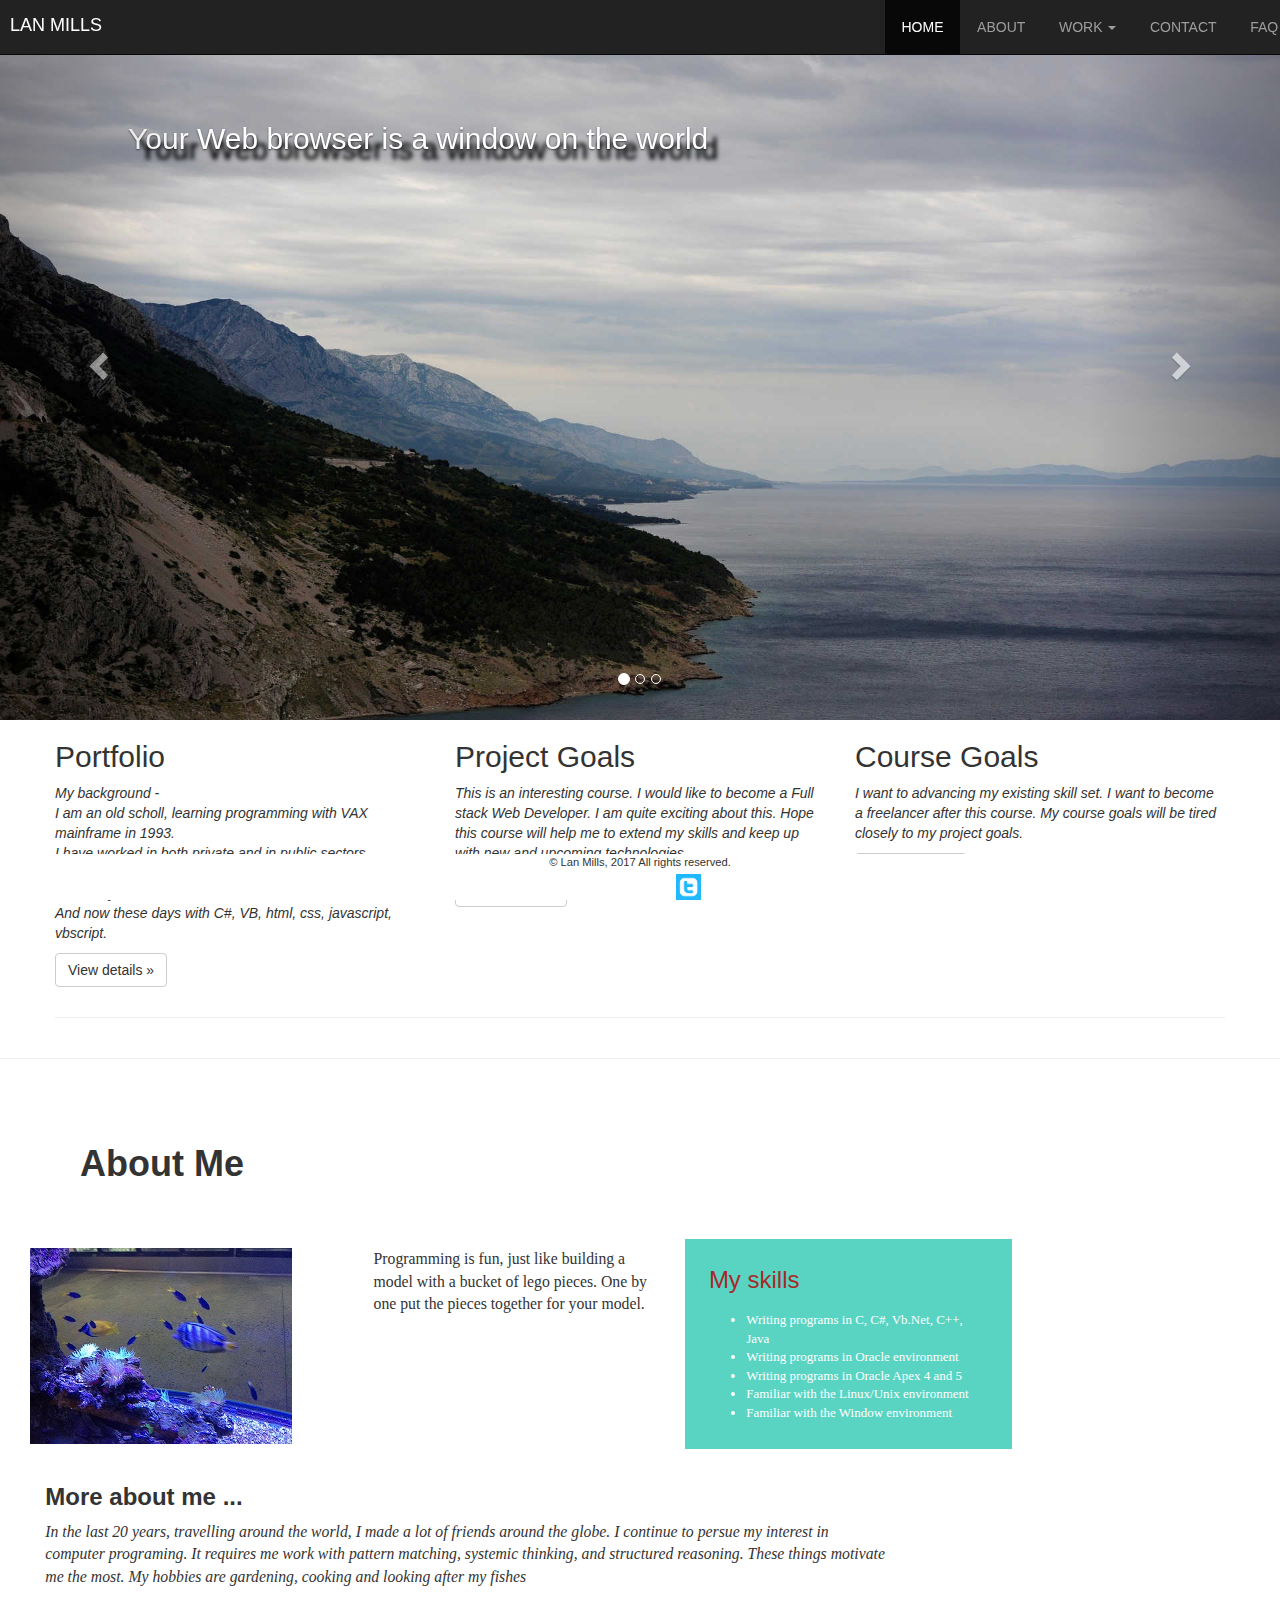
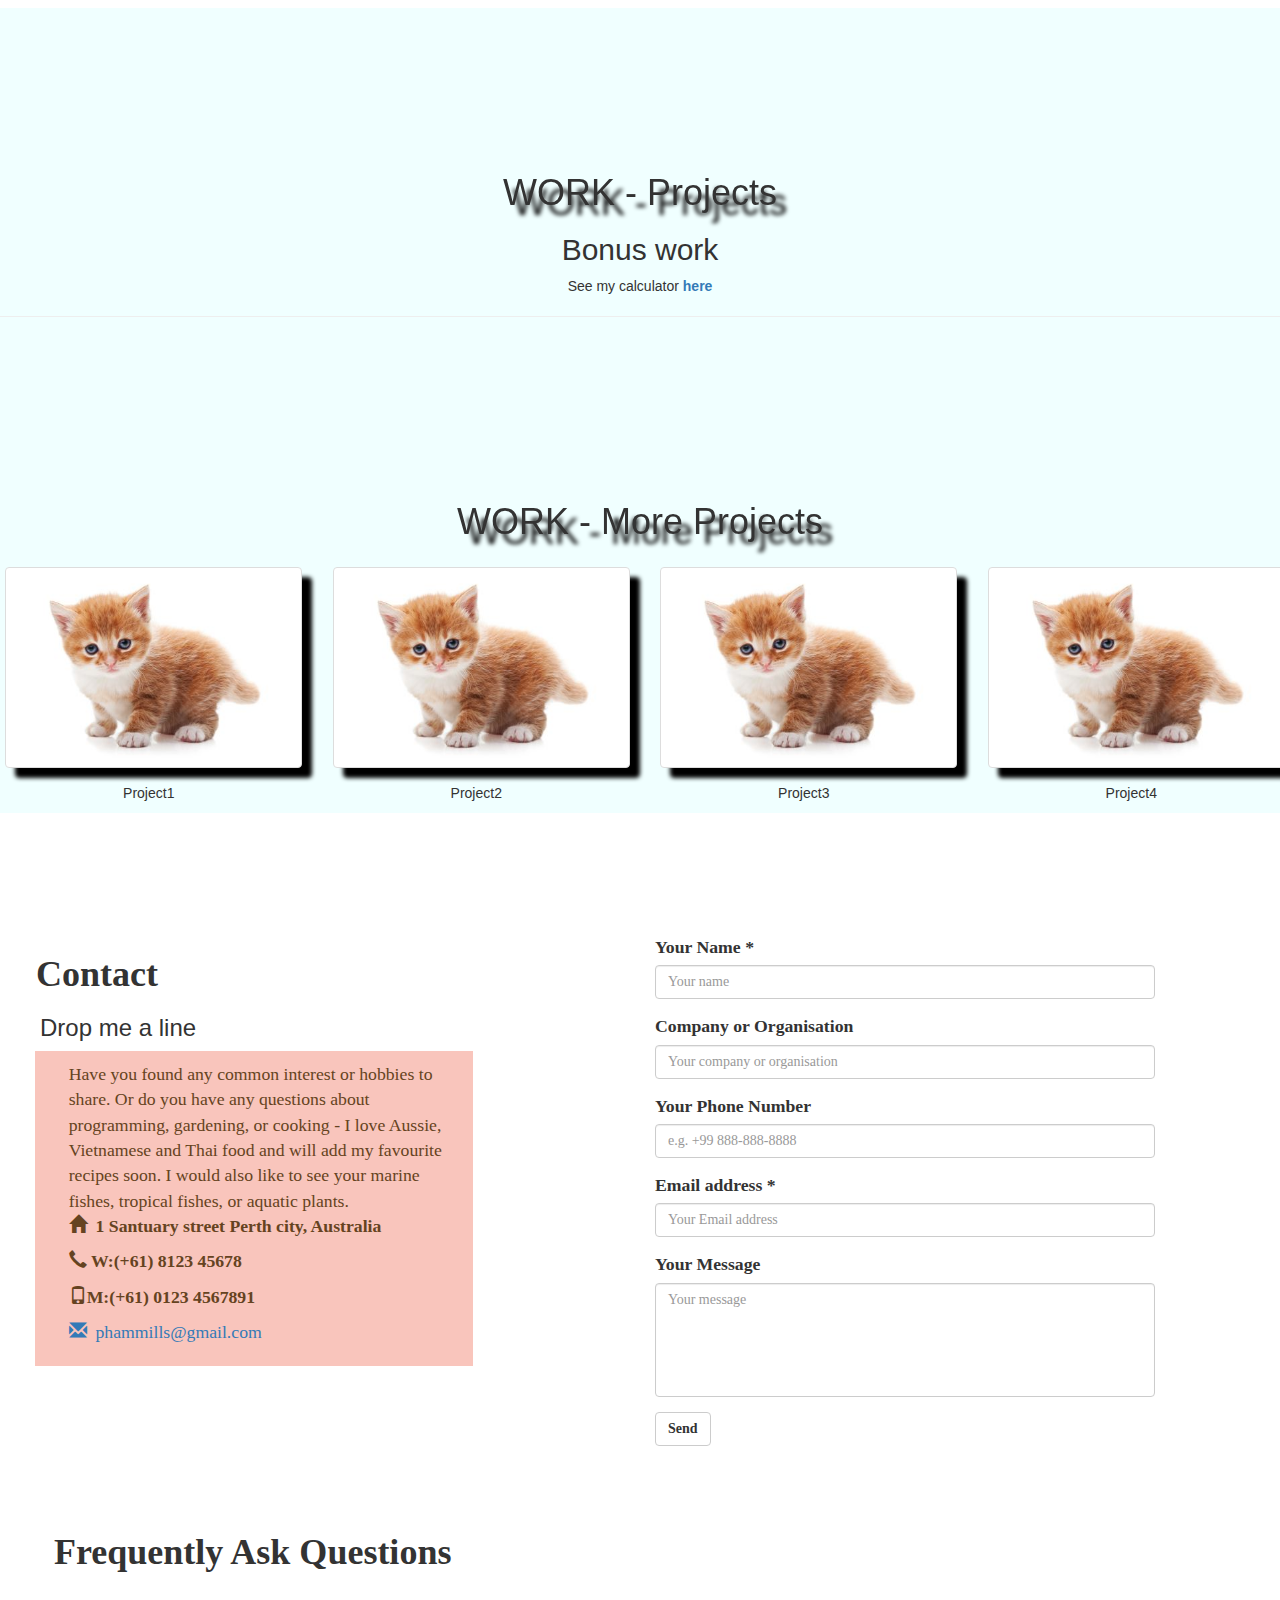
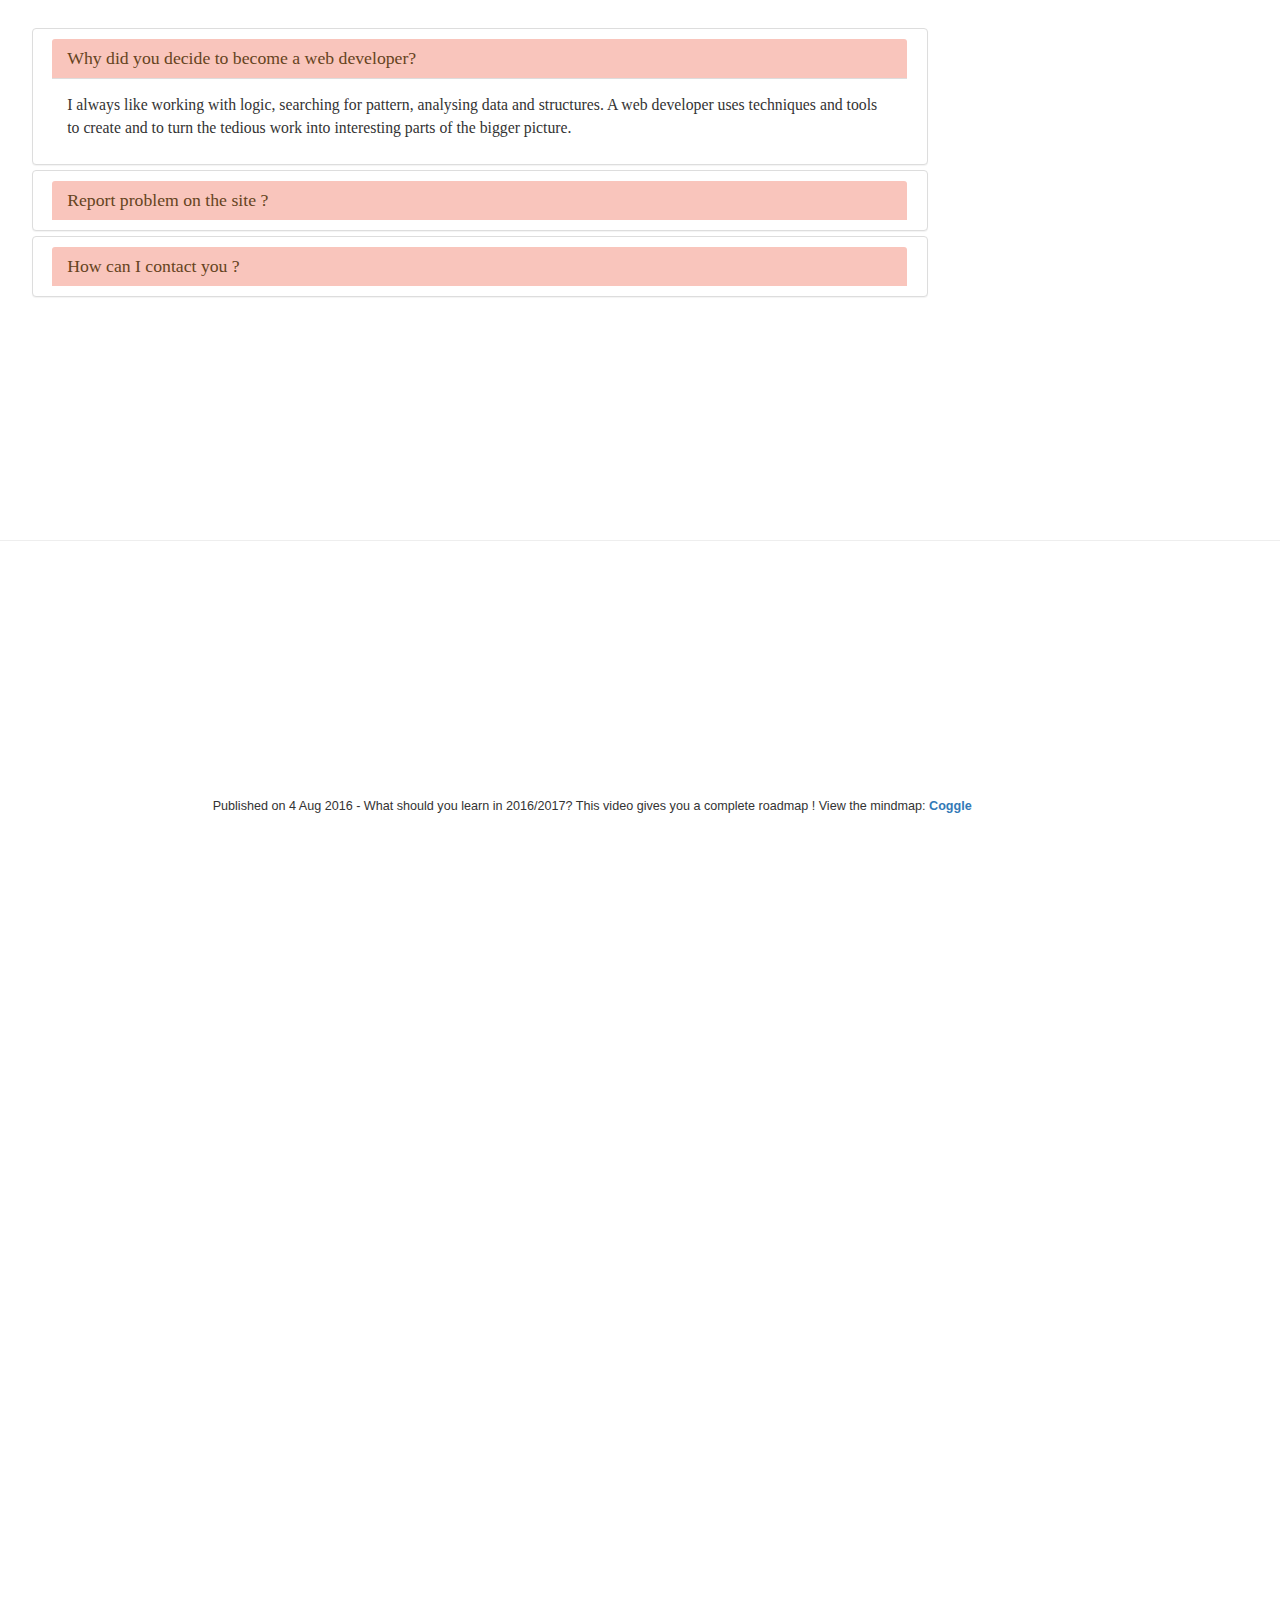
==== commit 55808ed5: "second commit" ====
--- a/index.html
+++ b/index.html
@@ -233,7 +233,7 @@
         My hobbies are gardening, cooking and looking after my fishes 
     </i></p>
      </div>
-        <br/> <br/> <br/>                 
+             
  </div> <!--  end container-fluid  -->
  <!-- end of about.html  -->
 
@@ -250,10 +250,8 @@
         </center> 
         </p>
       </div><!-- end header -->
-
+<hr>
     </div><!-- end of work1 container-->
-
-
       
     <div class="container-fluid anchor work" id="work2">
       <div class="header" id="work-header">
@@ -277,37 +275,69 @@
           <img src="img/gingerkitten.jpg" class="img-responsive img-thumbnail">
           <p><center> Project4 </center></p>
         </div>
- 
       </div>
     </div><!-- end of work2 container-->
-  
+
        
 <!-- begin of contact.html-->
-<div class="container anchor" id="contact" >
-    <div class="header">
-    <h1> <b> &nbsp; &nbsp; &nbsp;Contact Me </b></h1> 
-    <br/>
-    </div>
-
-    <h3> &nbsp; &nbsp; &nbsp; Drop me a line </h3>
-        <div class="email column" >
-                Have you found any common interest or hobbies to share. Or do you have any questions about programming, gardening, or cooking - I love Aussie, Vietnamese and Thai food and will add my favourite recipes soon - then drop me a line. I would also love to see your marine fishes, tropical fishes, or aquatic plants.  
-                <p>
-                <a href= href="mailto:phammills@gmail.com"> <span class="glyphicon glyphicon-envelope" aria-hidden="true"></span>  
-                </a>
-                  Email Me: <b> <a href="mailto:phammills@gmail.com"> phammills@gmail.com </a> </b>
-                </p>
-        </div>
-    <h3> &nbsp; &nbsp; &nbsp;  Send me text on  </h3>
-    <div class="mobile column">
-    <span class="glyphicon glyphicon-phone" aria-hidden="true"> </span> 
-       <b>Mob: (+61) 406669162 </b>
-    </div>  
-    <div class="thanks"> 
-    <h3> &nbsp; &nbsp; &nbsp; Thanks for visting and see you soon. </h3>
-     <br/> <br/> <br/> <br/>  <br/>       
-    </div>
- </div>  <!-- end of contact.html-->
+<div class="container-fluid anchor" id="contact" >
+     <div class="row" >
+        <div class="col-md-6 col-lg-6 col-xs-12" id ="contact-info" >
+           <div class="header">
+             <h1> <b>&nbsp; &nbsp;&nbsp;Contact </b></h1> 
+             <h3> &nbsp; &nbsp; &nbsp; Drop me a line </h3>      
+           </div>
+
+          <div class="myContact column">
+            Have you found any common interest or hobbies to share. 
+            Or do you have any questions about programming, gardening, or cooking - 
+            I love Aussie, Vietnamese and Thai food and will add my favourite recipes soon. 
+            I would also like to see your marine fishes, tropical fishes, or aquatic plants.  
+            <br>
+              <p><b><span class="glyphicon glyphicon-home"></span>&nbsp; 1 Santuary street Perth city, Australia</b></p>
+              <p><b><span class="glyphicon glyphicon-earphone"></span>&nbsp;W:(+61)  8123 45678</b></p>
+
+              <p><b><span class="glyphicon glyphicon-phone" aria-hidden="true"></span>M:(+61) 0123 4567891</b></p>
+              <a href="mailto:phammills@gmail.com"  aria-hidden="true">
+                <p><span class="glyphicon glyphicon-envelope"></span> &nbsp;phammills@gmail.com</p>
+              </a>
+          </div>
+      </div><!-- end of col -->
+
+
+      <div class="col-md-6 col-lg-6 col-xs-12" id="contact-form">    
+        <form> 
+          <div class="form-group " >
+            <label for="Name">Your Name *</label>  
+            <input class="form-control message-box" type="text" id="Name" title="Please enter your name" minlength="2" maxlength="30" required="required" title="Required Information" placeholder="Your name" >
+          </div>
+          <div class="form-group " >
+            <label for="Name">Company or Organisation </label>  
+            <input class="form-control message-box" type="text" id="Name" title="Please enter your company or organisation name" minlength="10" maxlength="40" placeholder="Your company or organisation"  >
+          </div>  
+          <div class="form-group">
+              <label for="phone">Your Phone Number</label>
+              <input class="form-control" id="phone" type="tel" maxlength="100" placeholder="e.g. +99 888-888-8888" title="Desktop Phone or Mobile Phone" placeholder="Your mobile or phone number" >
+            </div>
+         <div class="form-group " >   
+            <label for="Email">Email address *</label>       
+            <input  class="form-control message-box" title="Please enter your email address" id="Email" type="email" required="required" title="Required Information" placeholder="Your Email address" >
+         </div>
+         <div class="form-group " >  
+           <label for="Message">Your Message</label>
+            <textarea class="form-control message-box" id="Message" placeholder="Your message" style="resize: none" cols="40" rows="5" maxlength="200" title="Please enter your message - Maximum message length is 200"></textarea>
+          </div>
+        <div class="submit-button" >
+          <button type="submit" class="btn btn-default"><b>Send</b></button>
+        </div>
+        <br/>
+        </form>
+      </div>  <!-- end col  -->
+         
+   </div>  <!-- end row  --> 
+</div>   <!-- end of container-fluid  contact -->
+
+ <!-- end of contact.html  -->
 
 <!-- beginning of faq.html -->
 
@@ -378,7 +408,7 @@
 <br/><br/>
 
 <!-- 4:3 aspect ratio -->
-<dir class="wrapper-video" >
+<dir class="wrapper-video">
 
  <p><centre>Published on 4 Aug 2016 - 
 What should you learn in 2016/2017?  This video gives you a complete roadmap !
@@ -390,11 +420,9 @@
 </dir>  
 <hr>
 
-
 <!--  Page footer  -->
  <footer>  
     <div class="footer" > 
-
 
     <!--
     <div class="fb-like" data-href="https://millsph.github.io/WebDev/" data-width="100" data-layout="button" data-action="like" data-size="small" data-show-faces="true" data-share="true"></div>
--- a/css/styles.css
+++ b/css/styles.css
@@ -19,6 +19,7 @@
 .header h1{
     text-align: left;
     font-family: Calibri, Book Antiqua, Tahoma, Verdana;
+    /*margin-bottom:40px; */
 }  
 
 
@@ -93,7 +94,7 @@
 
 /*///////////  Work /////  */
 .work {
-    background-color: lightblue;
+    background-color: #f0ffff;
 }
 
 .work h1 {
@@ -123,7 +124,8 @@
 ///////////// Contact_page ///*/
 #contact {
     width: 100%;
-    margin: 0 auto;
+    margin-top:0;
+    /*margin-bottom: 15px;*/
     font-family: Calibri, Book Antiqua, Tahoma, Verdana;
     font-size: 1.125em;
     text-align: left;
@@ -135,19 +137,29 @@
     background-size:cover;
 }
 
-#contact .column {
+
+#contact  .column{
     width: 70%;
     height: auto;
-    display: inline-block; 
-    float: bottom;
-    padding: 0.625em 1.25em 0.625em 1.875em ;
-}
-
+
+    padding: 0.625em 1.25em 0.625em 1.875em ;  
+}
+
+
+#contact .myContact {
+   font-family: Calibri;
+    font-size: 1.125em;   
+    font-weight: 400;
+    margin-left: 2em;
+    background-color: #f9c5bc; 
+    color: #654321;  
+}
+
+/*
 #contact .email {
     font-family: Calibri;
-    font-size: 1.125em;   /* 18px  */
-    font-weight: 400;
-    padding: 0.625em 1.25em 0.625em 1.875em ;
+    font-size: 1.125em;   
+    font-weight: 400;
     margin-left: 2em;
     background-color: #f9c5bc; 
     color: #654321;
@@ -155,19 +167,38 @@
 
 #contact .mobile {
     font-family: Calibri;
-    font-size: 1.125em;   /* 18px  */
+    font-size: 1.125em;   
     font-weight: 400;
     margin-left: 2em;
+   /* padding: 0.625em 1.25em 0.625em 1.875em ;   
     background-color: #f9c5bc; 
     color: #654321;
-}
-
-#contact .thanks {
+}  */
+
+#contact span:hover {
+        color: blue;  
+}
+
+.form-group {
     font-family: Calibri;
     font-size: 1.125em;   /* 18px  */
-    font-weight: 400;
-}
-
+    font-weight: 400;   
+
+    width: 80%;
+    height: auto;  
+
+}
+
+
+.submit-button button:hover {
+    /* margin: 30px 0px;  
+    margin-bottom: 30px; */
+    color: #f50; 
+}
+
+/*.form-control {
+    width: 70%;
+}*/
 
 /* //////////// FAQ.html /////// */
 #faq {
@@ -296,15 +327,15 @@
 .wrapper-video {
     font-size: 0.9em;  
     margin: auto;
-    padding: 3.625em 4.25em 3.625em 4.875em ;
+    padding: 15.625em 16.25em 15.625em 16.875em ;
   /*  width: 400px;
     height: 350px; */
 }
 
-/*.embed-responsive-item {
+.embed-responsive-item {
     width:  50%;
     height: 50%;
-}  */
+}  
 
 footer {
     bottom: 0;
@@ -341,7 +372,7 @@
     color: green;
 }  
 
-.page-footer-link a:hover {
+.page-footer-link a:hover img:hover {
     color: #f50;  
 }
 
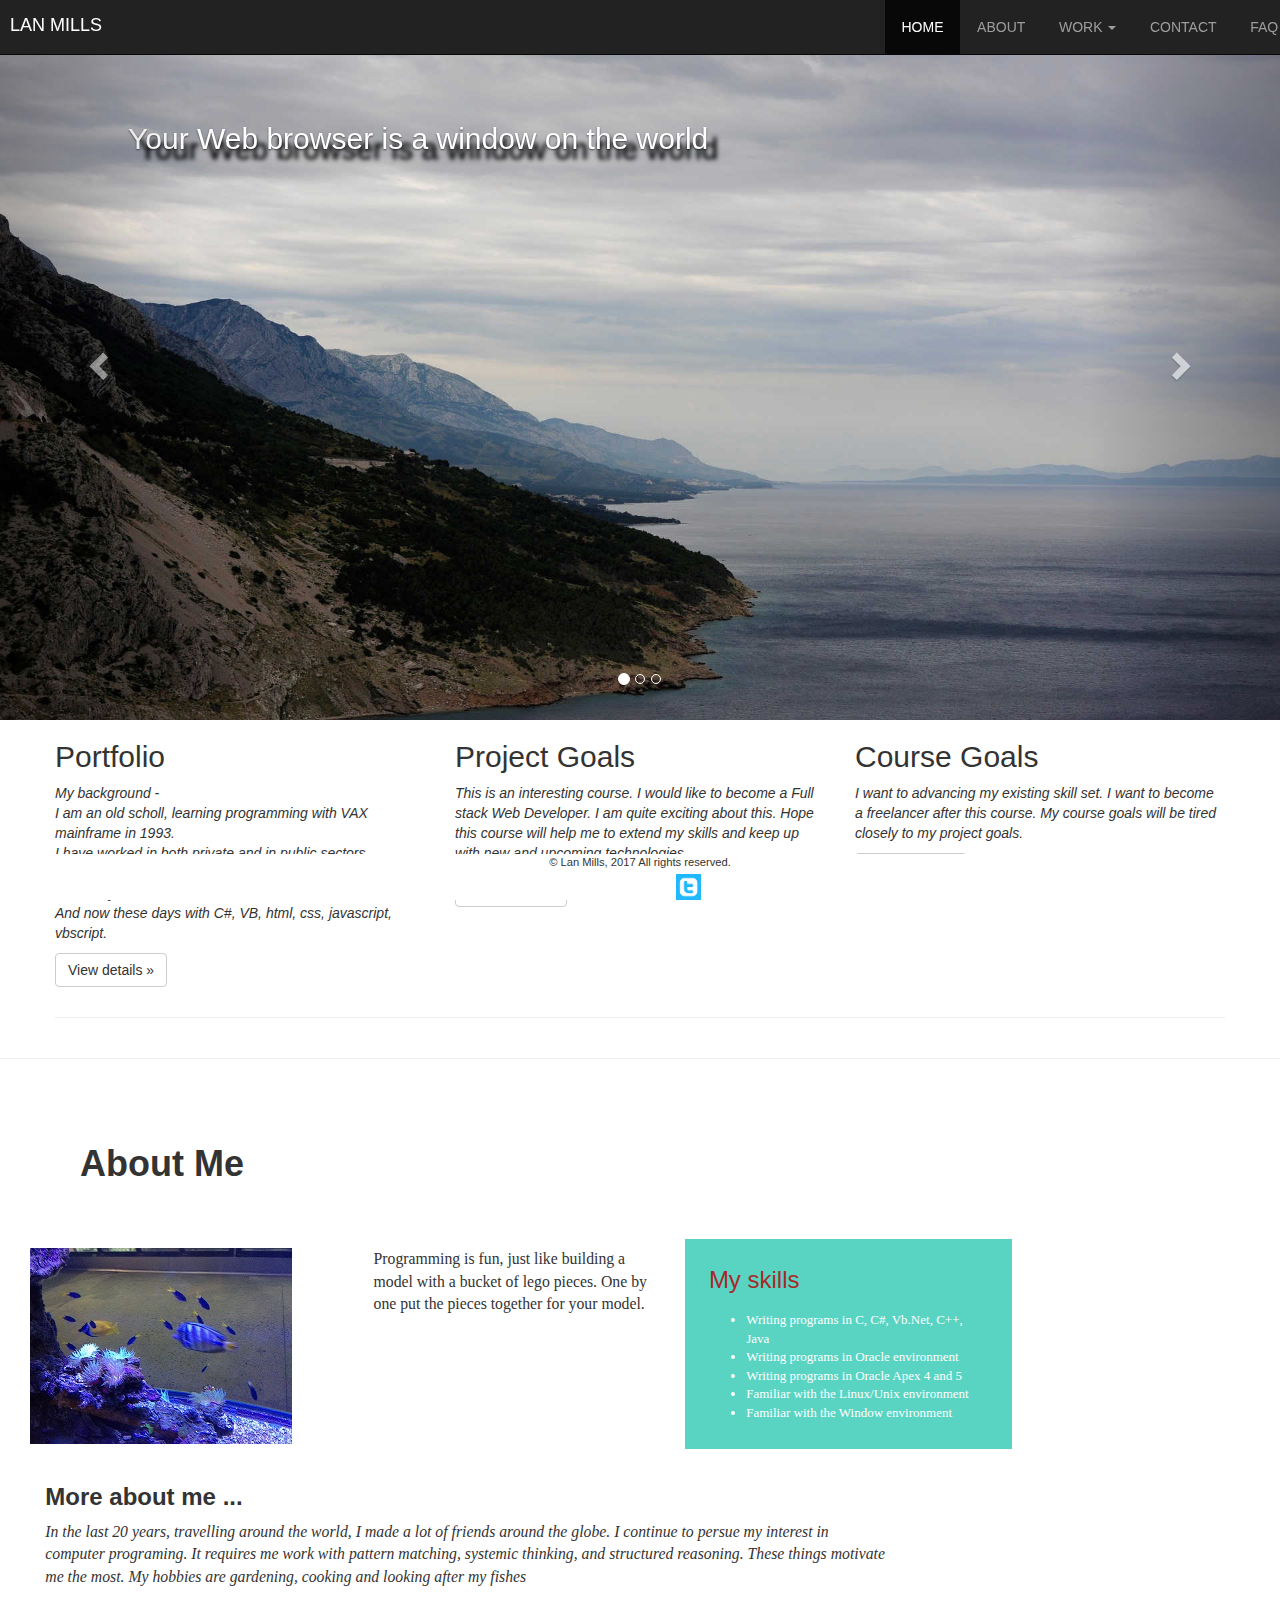
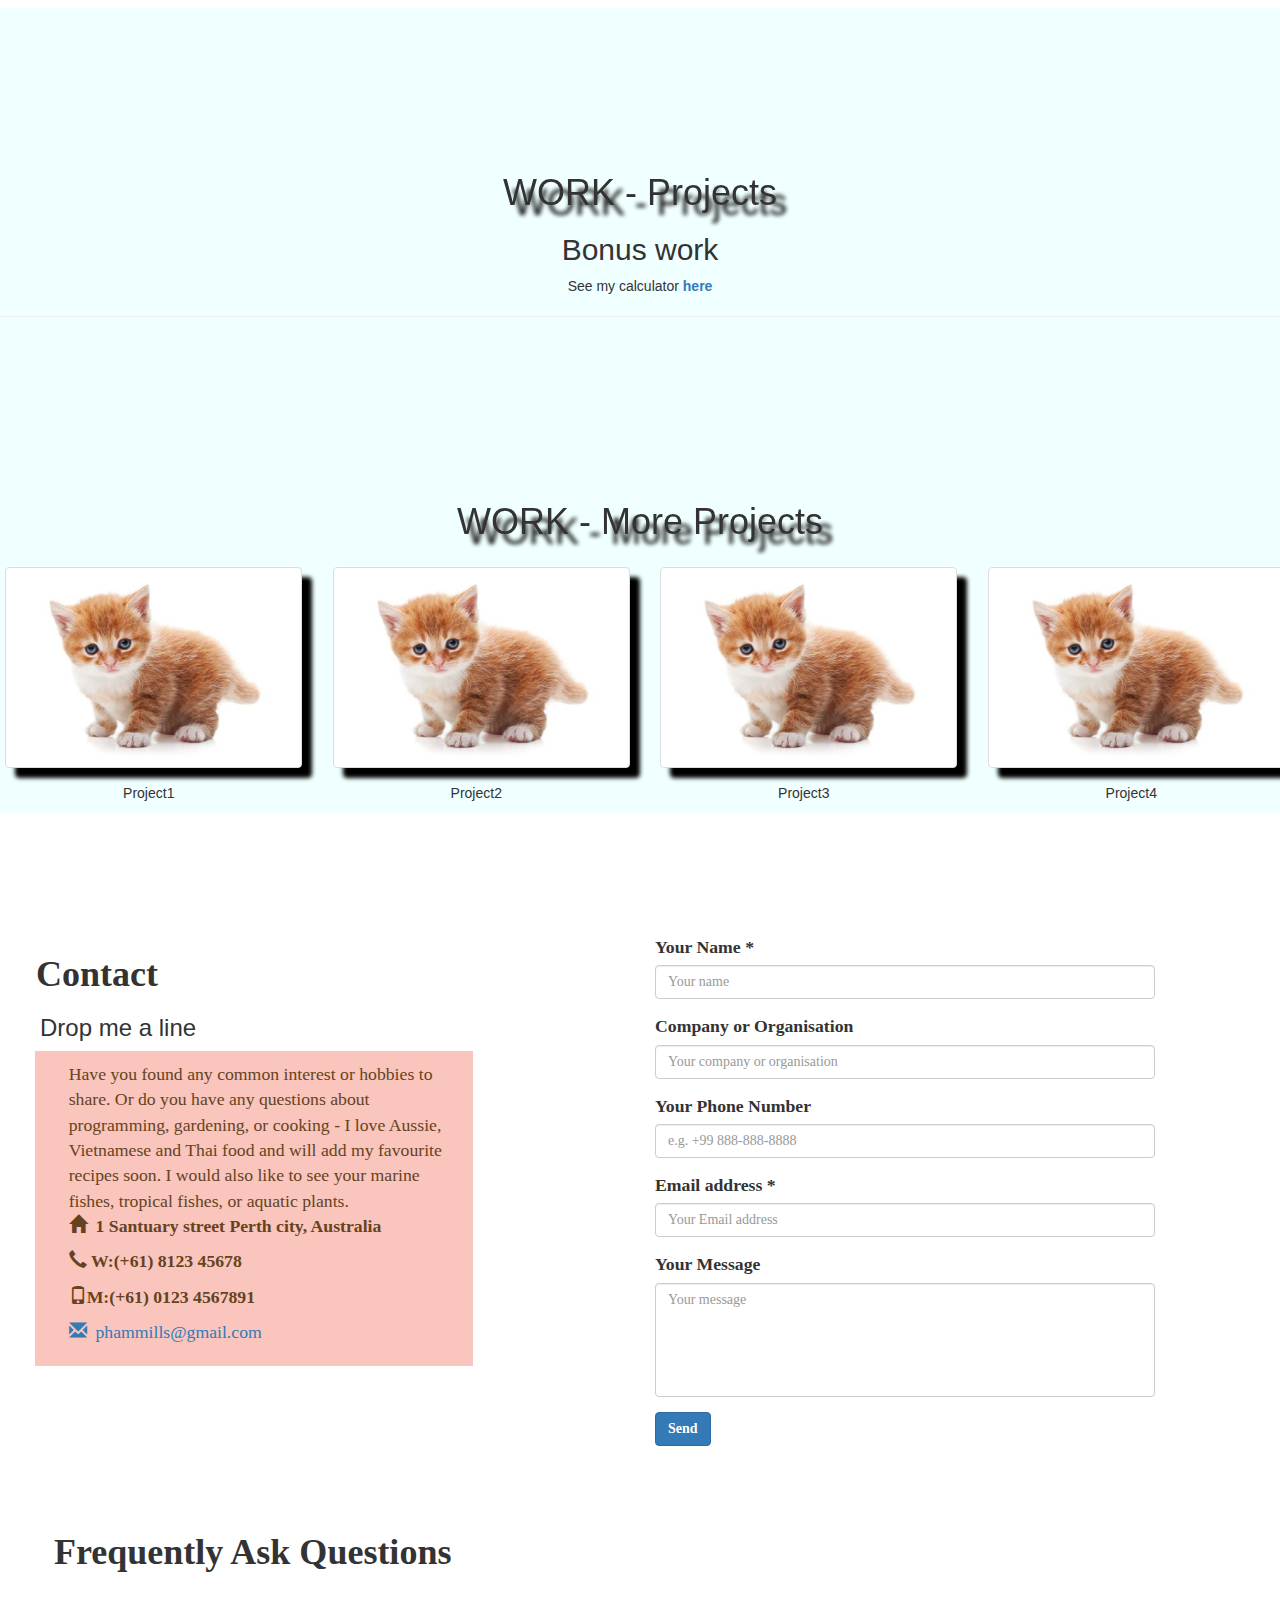
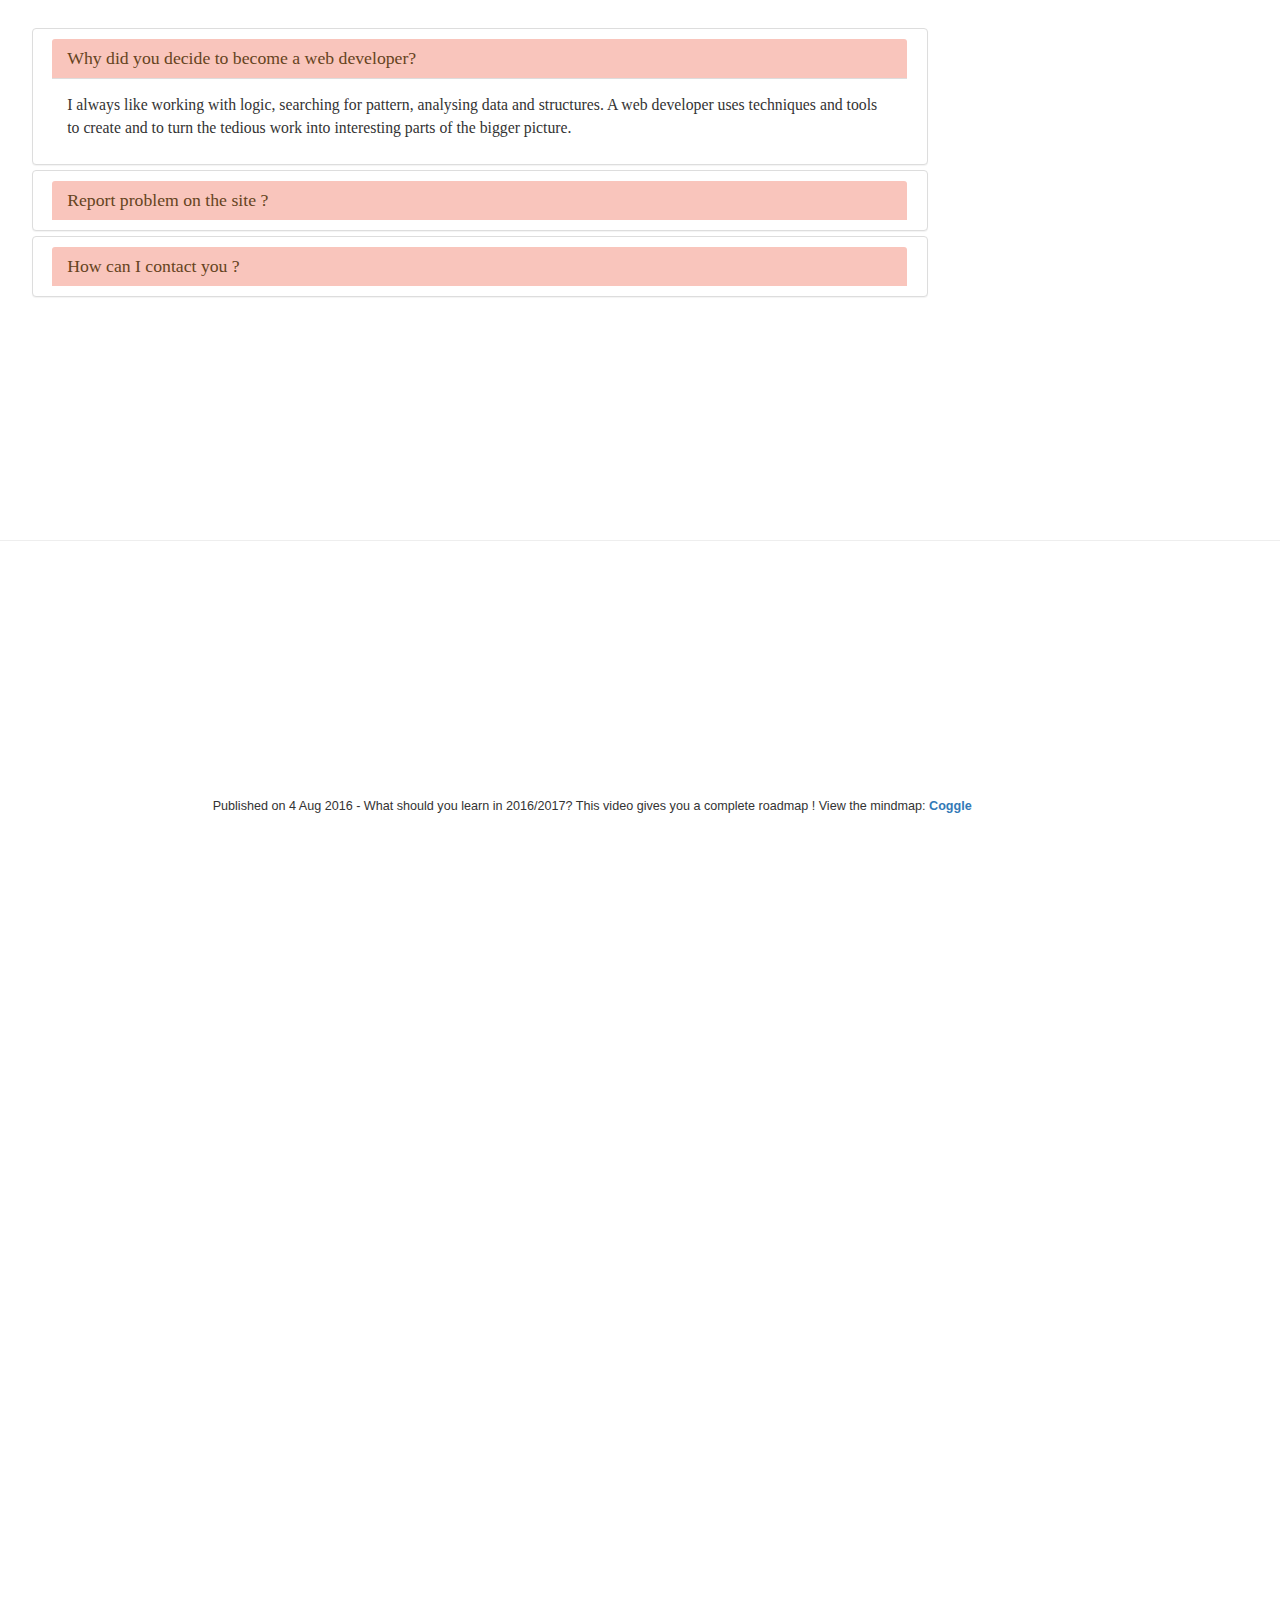
==== commit e2ed8eb8: "second commit" ====
--- a/index.html
+++ b/index.html
@@ -328,7 +328,7 @@
             <textarea class="form-control message-box" id="Message" placeholder="Your message" style="resize: none" cols="40" rows="5" maxlength="200" title="Please enter your message - Maximum message length is 200"></textarea>
           </div>
         <div class="submit-button" >
-          <button type="submit" class="btn btn-default"><b>Send</b></button>
+          <button type="submit" class="btn btn-primary"><b>Send</b></button>
         </div>
         <br/>
         </form>
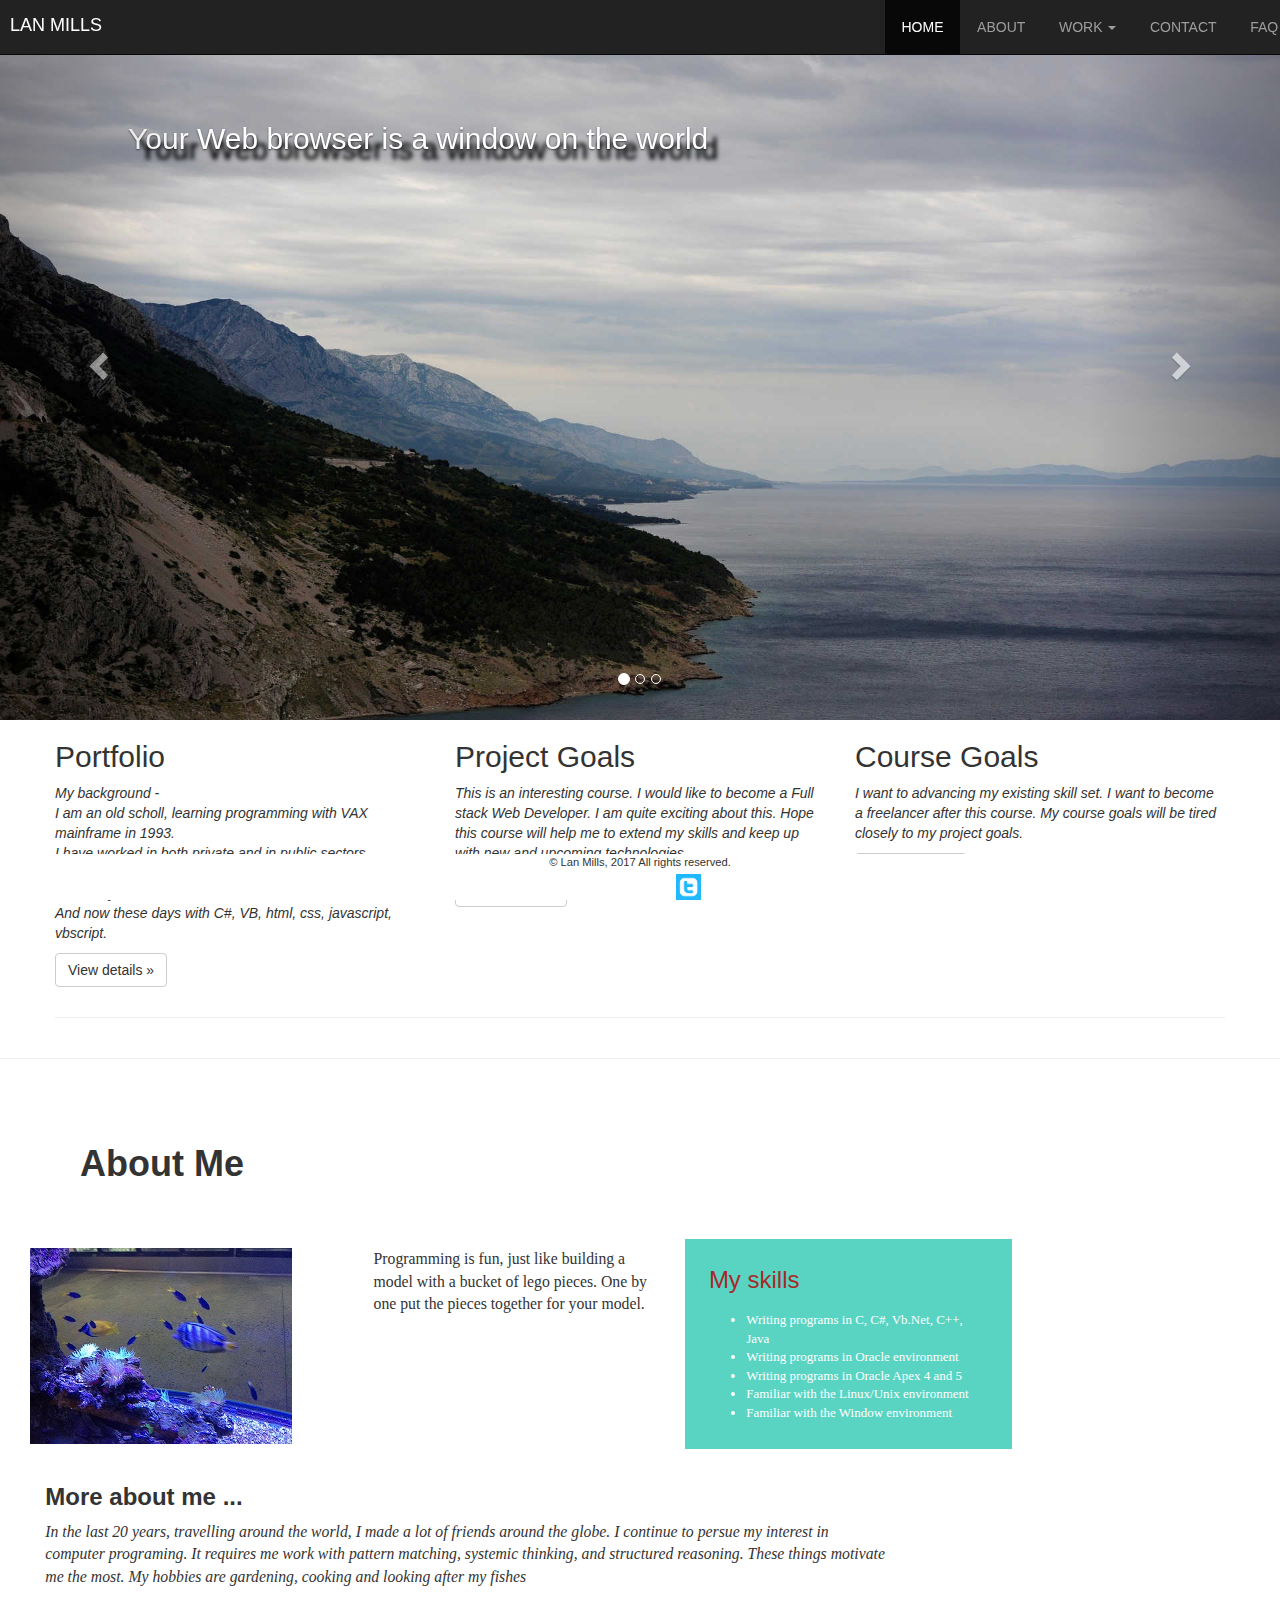
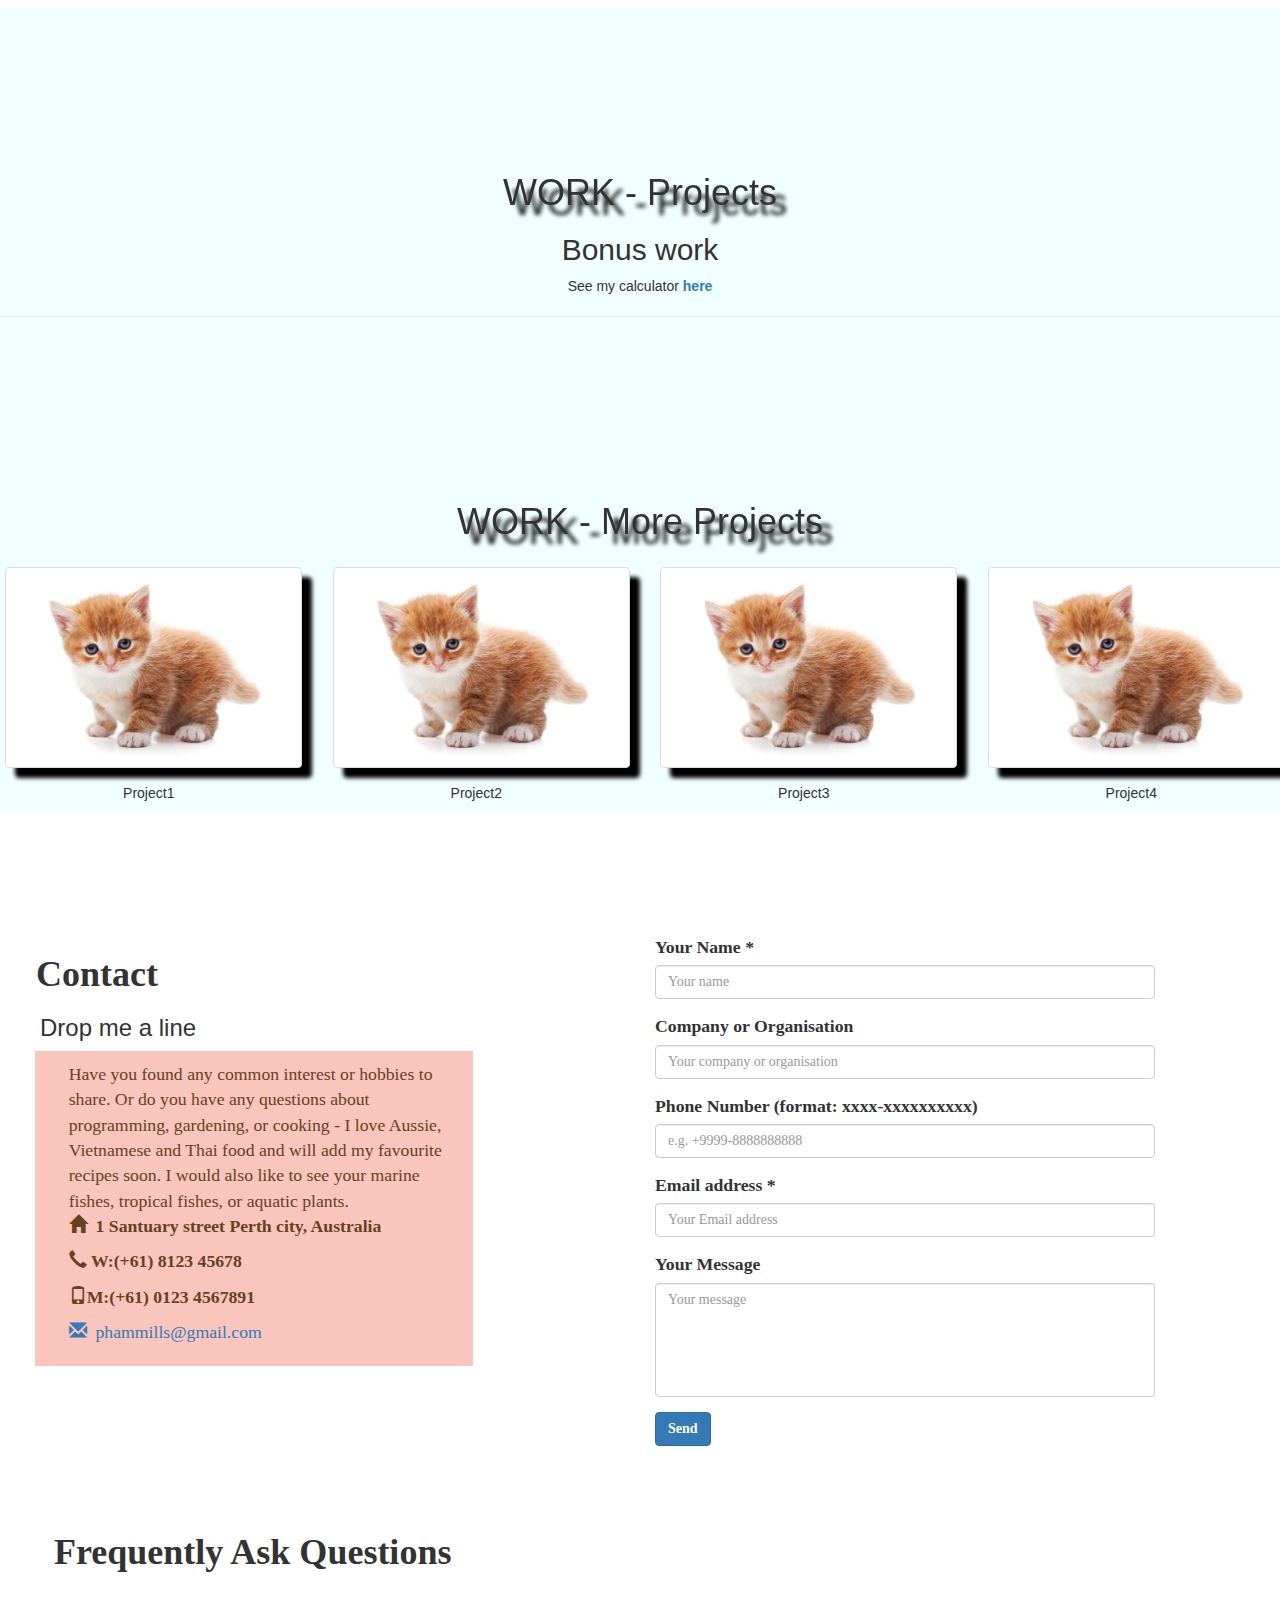
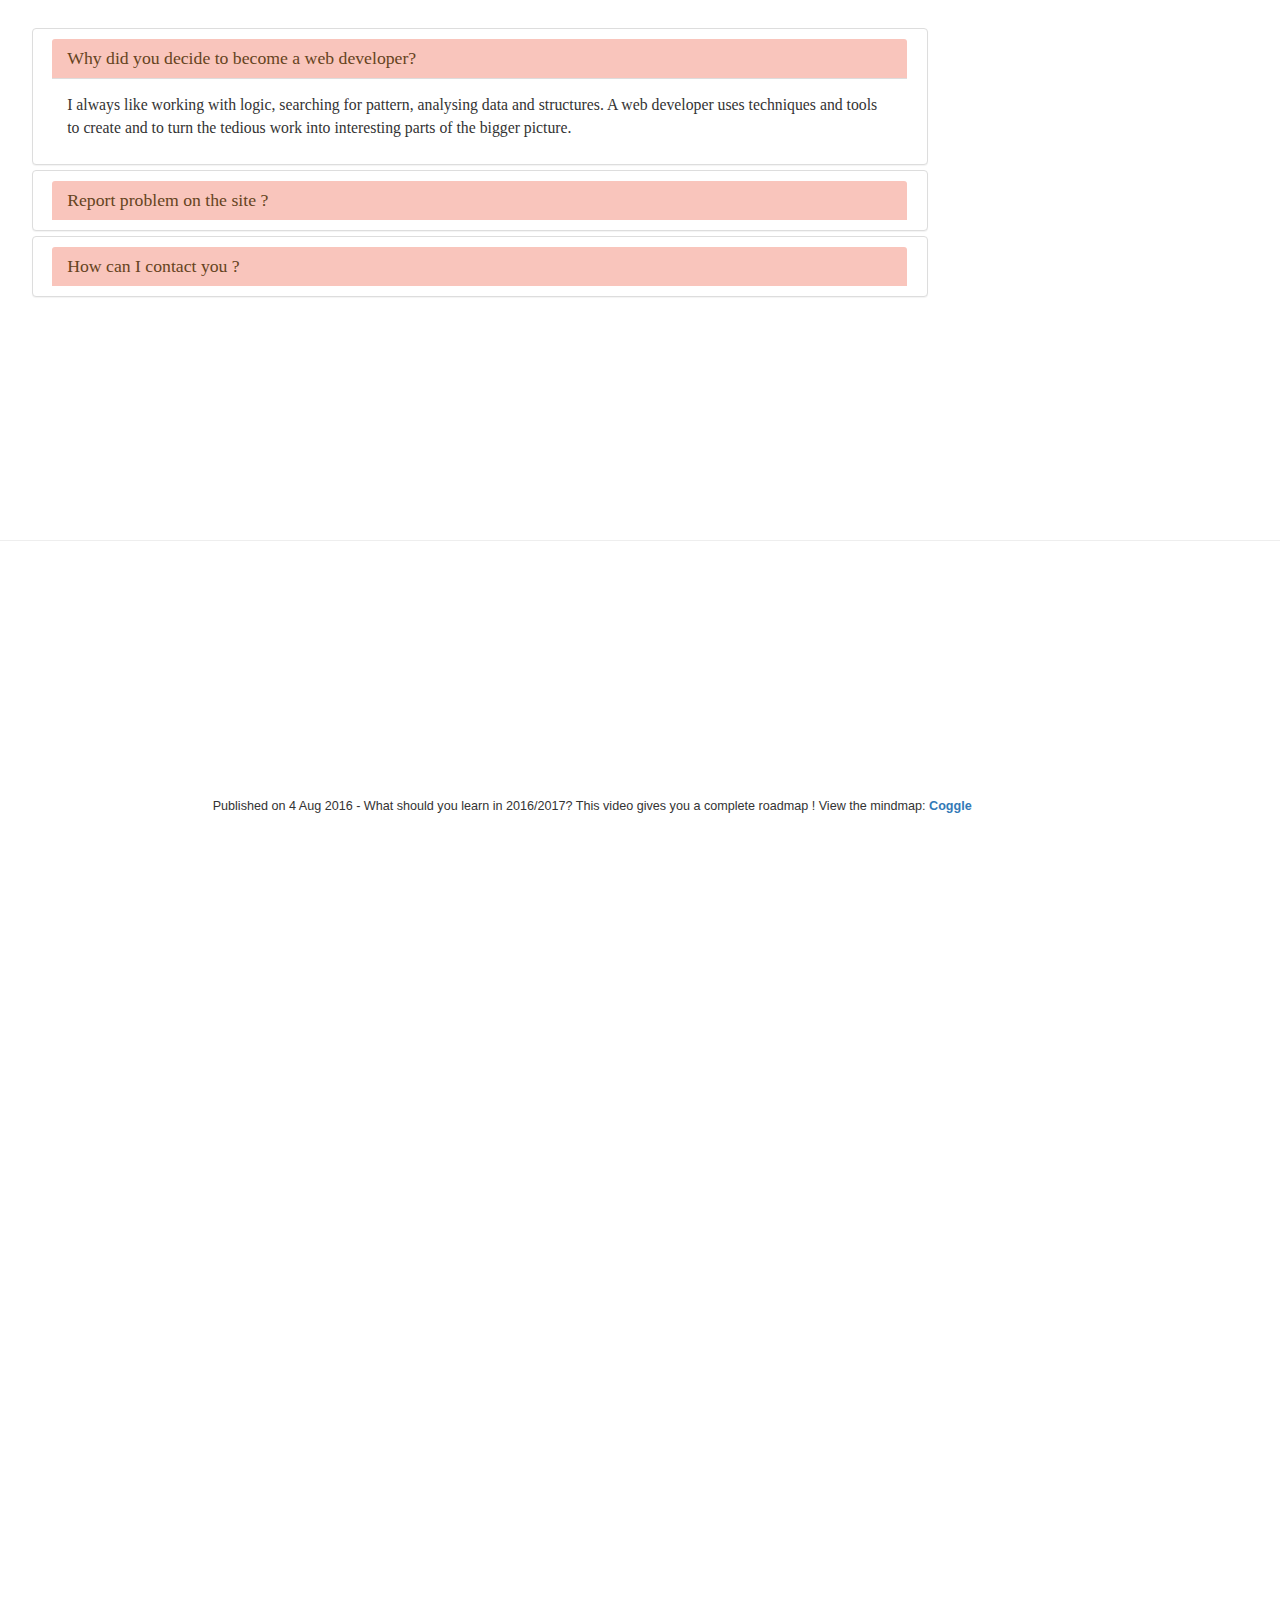
==== commit 4612d7c8: "third commit" ====
--- a/index.html
+++ b/index.html
@@ -309,19 +309,19 @@
         <form> 
           <div class="form-group " >
             <label for="Name">Your Name *</label>  
-            <input class="form-control message-box" type="text" id="Name" title="Please enter your name" minlength="2" maxlength="30" required="required" title="Required Information" placeholder="Your name" >
+            <input class="form-control message-box" type="text" id="Name" title="Please enter your name" minlength="2" maxlength="30" required="required"  placeholder="Your name" >
           </div>
           <div class="form-group " >
-            <label for="Name">Company or Organisation </label>  
-            <input class="form-control message-box" type="text" id="Name" title="Please enter your company or organisation name" minlength="10" maxlength="40" placeholder="Your company or organisation"  >
+            <label for="Company">Company or Organisation </label>  
+            <input class="form-control message-box" type="text" id="Company" title="Please enter your company or organisation name"  maxlength="40" placeholder="Your company or organisation"  >
           </div>  
           <div class="form-group">
-              <label for="phone">Your Phone Number</label>
-              <input class="form-control" id="phone" type="tel" maxlength="100" placeholder="e.g. +99 888-888-8888" title="Desktop Phone or Mobile Phone" placeholder="Your mobile or phone number" >
+              <label for="phone">Phone Number (format: xxxx-xxxxxxxxxx)</label>
+              <input class="form-control" id="phone" type="text" pattern="^[+]{0,1}[0-9]{4}-[0-9]{10}$" placeholder="e.g. +9999-8888888888" title="Desktop Phone or Mobile Phone" placeholder="Your mobile or phone number" >
             </div>
          <div class="form-group " >   
             <label for="Email">Email address *</label>       
-            <input  class="form-control message-box" title="Please enter your email address" id="Email" type="email" required="required" title="Required Information" placeholder="Your Email address" >
+            <input  class="form-control message-box" title="Please enter your email address" id="Email" type="email" required="required"  placeholder="Your Email address" >
          </div>
          <div class="form-group " >  
            <label for="Message">Your Message</label>
@@ -347,7 +347,6 @@
     <h1>&nbsp; &nbsp; &nbsp; <b>Frequently Ask Questions </b></h1> 
     <br/>     <br/>
     </div>
-
   <div class="panel-group" id="accordion" role="tablist" aria-multiselectable="true">
       <div class="panel panel-default">
         <div class="panel-heading" role="tab" id="headingOne">
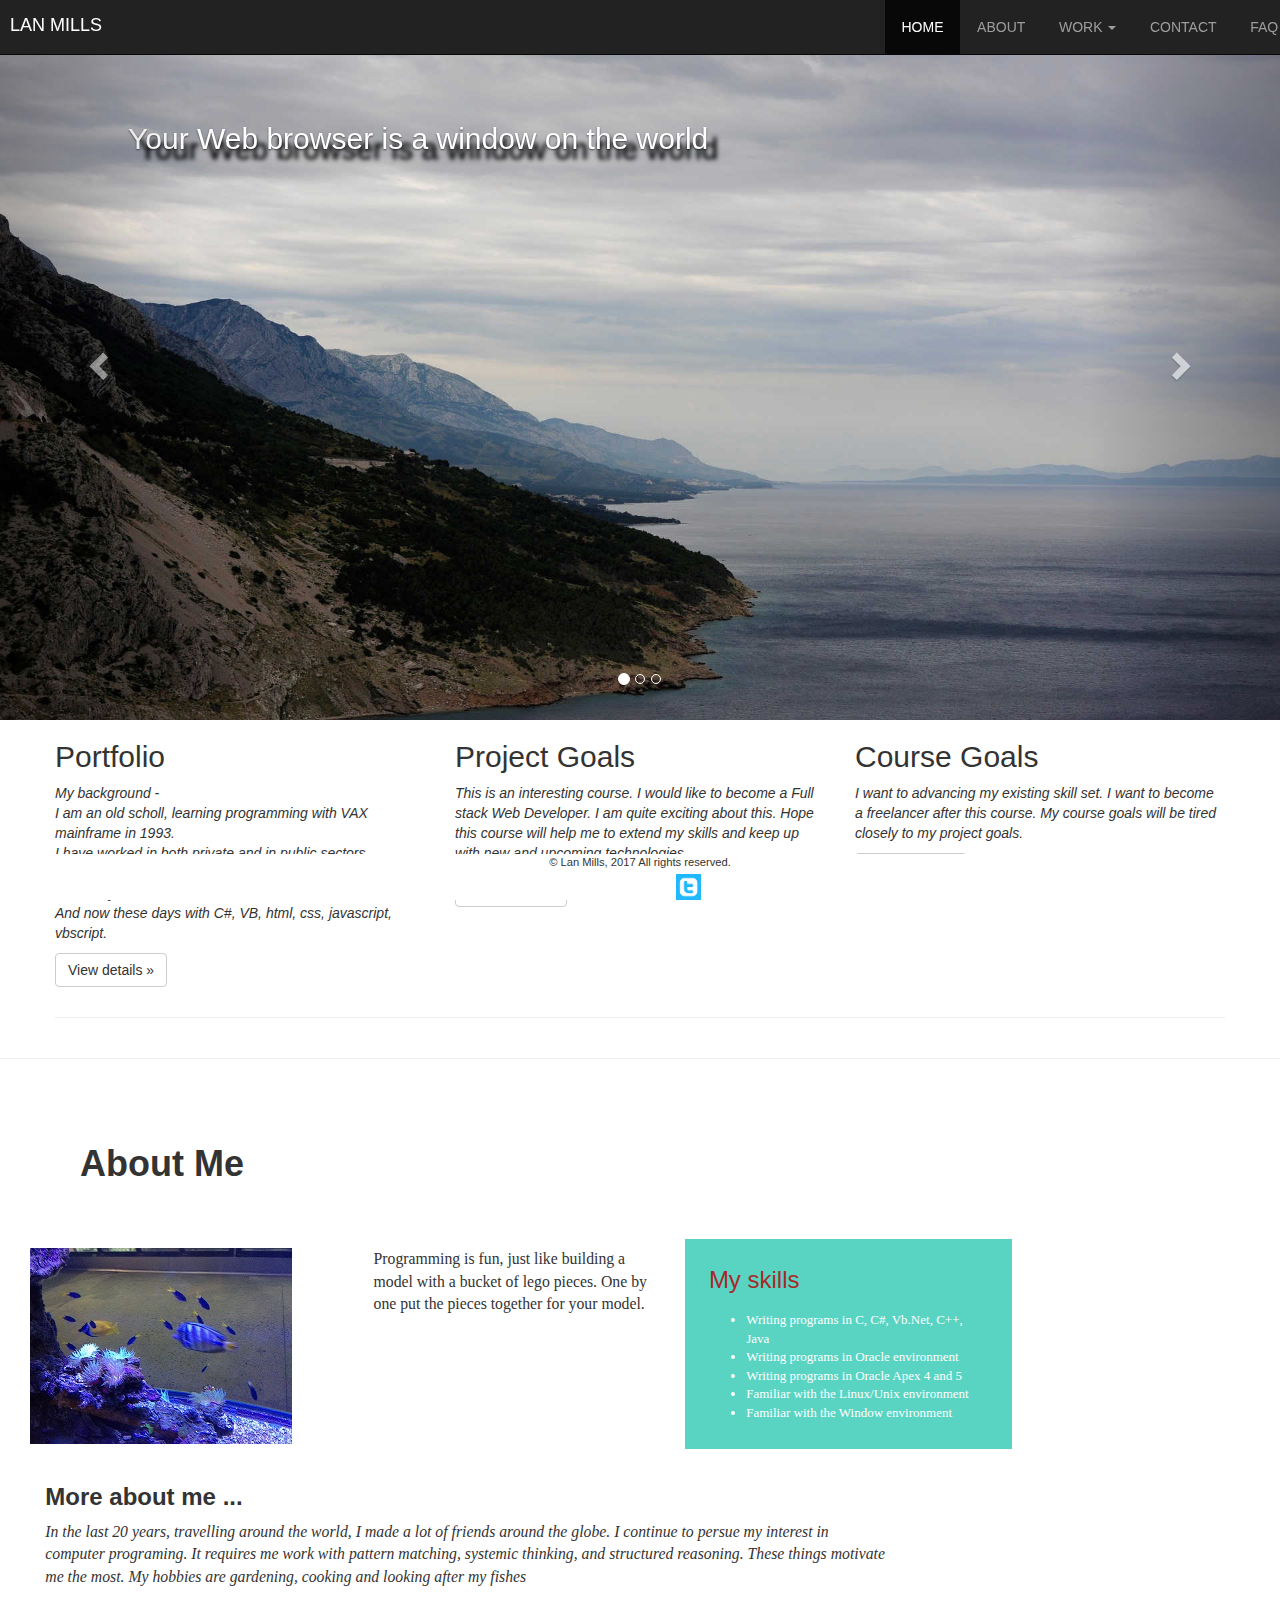
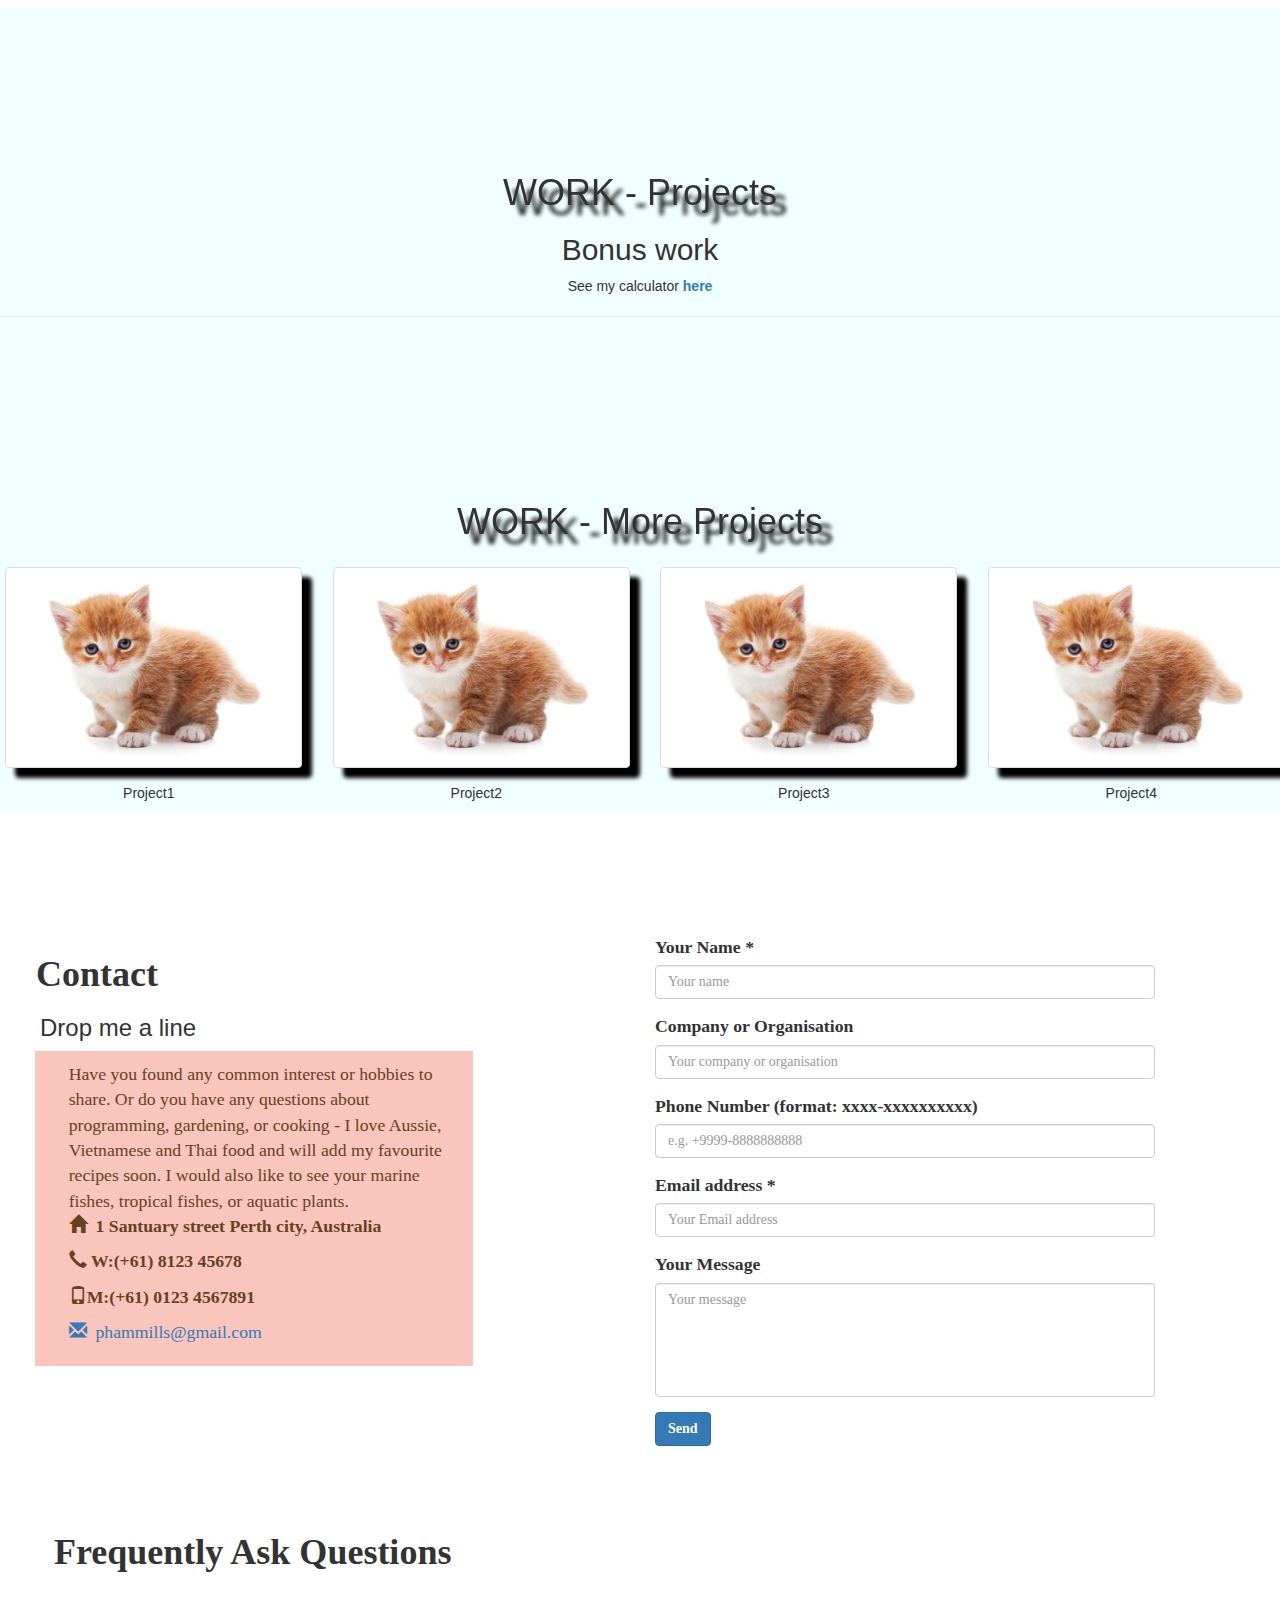
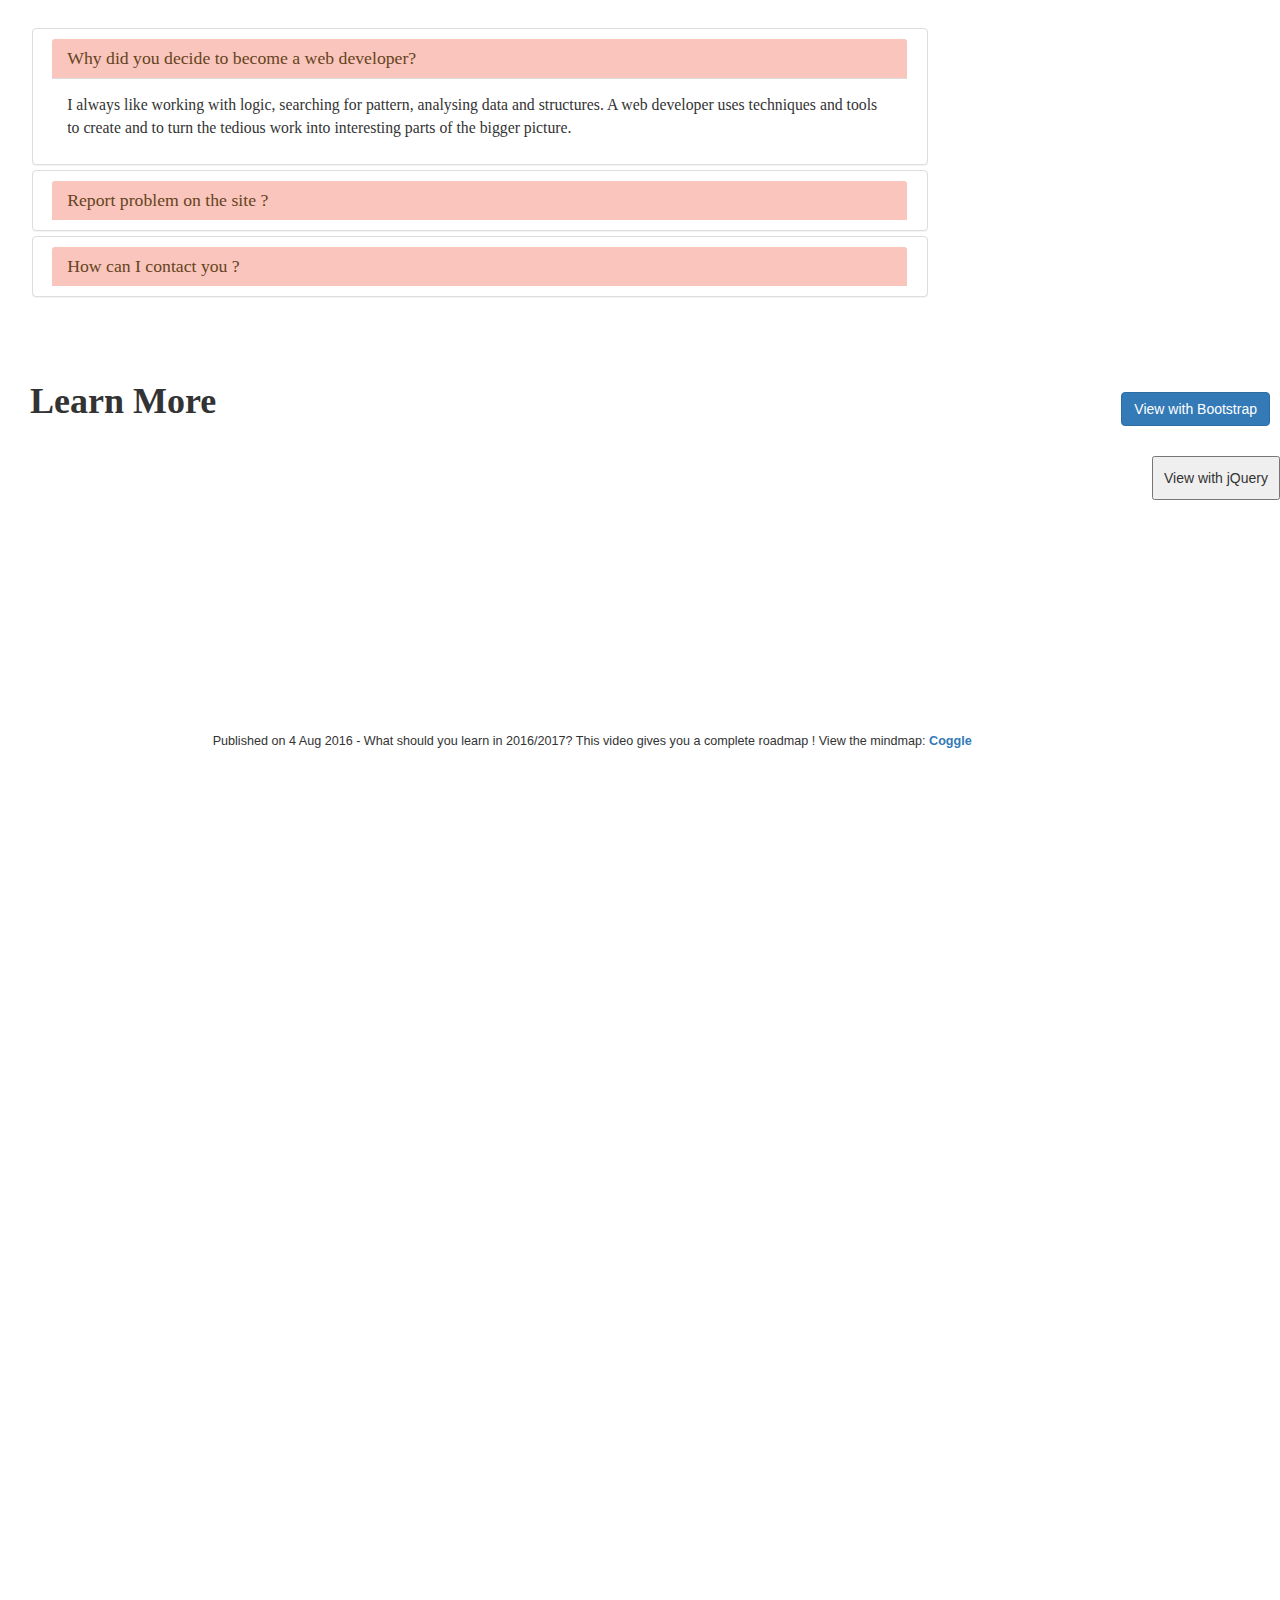
==== commit 8e135648: "third commit" ====
--- a/index.html
+++ b/index.html
@@ -25,7 +25,11 @@
             <script src="https://oss.maxcdn.com/html5shiv/3.7.2/html5shiv.min.js"></script>
             <script src="https://oss.maxcdn.com/respond/1.4.2/respond.min.js"></script>
         <![endif]-->
-
+ 
+        <script src="js/jquery.js" ></script>
+        <script src="js/jquery.stellar.min.js"></script>
+        
+        <!--  Load twitter widgets.js -->
         <script>
         !function (d, s, id) {
             var js,
@@ -39,15 +43,15 @@
             }
           }
           (document, 'script', 'twitter-wjs');
-        </script>
-        <!-- script to go to the top -->       
+        </script>  
+
+        <!-- script to move to Top -->       
         <script src="js/float-panel.js"></script>   
 
- 
-
     </head>
 
     <body data-spy="scroll" data-target=".navbar">
+
 
      <!-- Load Facebook SDK for JavaScript -->
      <div id="fb-root"></div>
@@ -280,7 +284,8 @@
 
        
 <!-- begin of contact.html-->
-<div class="container-fluid anchor" id="contact" >
+<div class="container-fluid anchor" id="contact"  >
+
      <div class="row" >
         <div class="col-md-6 col-lg-6 col-xs-12" id ="contact-info" >
            <div class="header">
@@ -397,63 +402,137 @@
       </div>
     </div>
   </div>   
-    <br> <br> <br>  <br> <br> <br> <br> <br> <br>       
+    <br> <br> 
 </div>  <!-- end of faq.html -->
 
-<div id="backtop">&#9650;</div>
- 
-<hr>
- <!--  embedding video with iFrame  -->
-<br/><br/>
-
-<!-- 4:3 aspect ratio -->
-<dir class="wrapper-video">
-
- <p><centre>Published on 4 Aug 2016 - 
-What should you learn in 2016/2017?  This video gives you a complete roadmap !
-View the mindmap: <a href="https://coggle.it/diagram/Vz9LvW8byvN0I38x"> <b>Coggle</b> </a> </center></p> 
-  <div class="embed-responsive embed-responsive-4by3" >
-     
-<iframe class="embed-responsive-item" src="https://www.youtube.com/embed/sBzRwzY7G-k" frameborder="0" allowfullscreen></iframe>
+<!-- Modal section using bootstrap -->
+<div class="row" >
+    <div class="header">
+   <h1  class="learn-more">&nbsp; &nbsp; &nbsp;<b>Learn More </b></h1> 
+    </div>
+
+   <div class="modal-button">
+       <!--  Small modal button   -->
+        <button class="btn btn-primary" data-toggle="modal" data-target=".bs-example-modal-lg">View with Bootstrap</button>      
+    </div> 
+   <!-- modal content   -->
+  <div class="modal fade bs-example-modal-lg" tabindex="-1" role="dialog" aria-labelledby="Modal Large" aria-hidden="true" data-backdrop="static" data-keyboard="false">
+    <div class="modal-dialog modal-lg">
+    <div class="modal-content">
+      
+      <div class="modal-header">
+        <h4 class="modal-title" id="myModalLabel">Modal window with Bootstrap</h4>
+        <button type="button" class="close" data-dismiss="modal" arial-label="Close" >
+        <span aria-hidden="true">&times;</span>          
+        </button>
+
+      </div>
+      <div class="modal-body" style="text-align:center;" >        
+          CSS Cheat Sheet:    
+          <embed id="modalembed" src="files/wsu-css-cheat-sheet.pdf"/>
+      </div> <!--  end of model-body -->
+
+      </div> <!--  end of model-content  -->
+    </div>  <!--   end of modal-dialog  -->
+  </div>  <!--  end of modal class -->
+
+  </div>  <!--  end of row  -->
+
+ </div> <!--  end Modal section using bootstrap -->
+
+  <!--  modal section using jQuery -->
+  <div class="row" >
+    <div class="header">
+<!--      <h1  class="learn-more">&nbsp; &nbsp; &nbsp;<b>Learn More </b></h1>   -->
+    </div>
+
+    <!-- Trigger/Open The Modal -->
+    <button id="myBtn" class="modal-button">View with jQuery</button>
+    <!-- The Modal -->
+    <div id="myModal" class="j-modal">
+
+    <!-- Modal content -->
+    <div class="j-modal-content">       
+        <span class="j-close" id="myClose">&times;</span>
+        <h3><b>Modal window with jQuery</b></h3>
+        <hr>
+
+        <h4><b>The difference between UX and UI design.  </b></h4>
+        <embed id="modalembed" src="files/Difference_Between_UX__UIDesign.pdf">
+    </div>
+
+    </div> 
   </div>
-</dir>  
-<hr>
+
+  <!-- end of modal with jQuery -->
+
+  <div id="backtop">&#9650;</div>
+
+  <!--  embedding video with iFrame  -->
+  <!-- 4:3 aspect ratio -->
+  <div class="wrapper-video">
+      <br/><br/>
+      <p><centre>Published on 4 Aug 2016 - 
+      What should you learn in 2016/2017?  This video gives you a complete roadmap !
+      View the mindmap: <a href="https://coggle.it/diagram/Vz9LvW8byvN0I38x"> <b>Coggle</b> </a> 
+      </center></p> 
+  <div class="embed-responsive embed-responsive-4by3">     
+      <iframe class="embed-responsive-item" src="https://www.youtube.com/embed/sBzRwzY7G-k" frameborder="0" allowfullscreen></iframe>
+  </div>
+  </div>  
+  <hr>
 
 <!--  Page footer  -->
  <footer>  
     <div class="footer" > 
+      &copy; Lan Mills, 2017  All rights reserved. <br/> 
 
     <!--
     <div class="fb-like" data-href="https://millsph.github.io/WebDev/" data-width="100" data-layout="button" data-action="like" data-size="small" data-show-faces="true" data-share="true"></div>
-    -->
-
-
-      &copy; Lan Mills, 2017  All rights reserved. <br/> 
+    -->      
+      <!-- Facebook Like, share button code -->
       <div class="page-footer-link"> 
-    <iframe src="https://www.facebook.com/plugins/like.php?href=https%3A%2F%2Fmillsph.github.io%2FWebDev%2F&width=100&layout=button&action=like&size=small&show_faces=true&share=true&height=65&appId" width="100" height="20" style="border:none;overflow:hidden" scrolling="no" frameborder="0" allowTransparency="true"></iframe>
+         <iframe src="https://www.facebook.com/plugins/like.php?href=https%3A%2F%2Fmillsph.github.io%2FWebDev%2F&width=100&layout=button&action=like&size=small&show_faces=true&share=true&height=65&appId" width="100" height="20" style="border:none;overflow:hidden" scrolling="no" frameborder="0" allowTransparency="true"></iframe>
      &nbsp;
    
-       <a href="https://twitter.com/phammills_lant" class="twitter-follow-button" data-show-count="false">
+        <a href="https://twitter.com/phammills_lant" class="twitter-follow-button" data-show-count="false">
           <img src="img/twitter-txt2.png" alt="Follow @phammills_lant" height=2% width=2% /></a>
 
-          <script async src="//platform.twitter.com/widgets.js" charset="utf-8"></script> 
+      <!--    <script async src="//platform.twitter.com/widgets.js" charset="utf-8"></script>   -->
         &nbsp; &nbsp; 
 
-    </div>
- 
-      <!-- Facebook Like button code -->
+      </div>
       
-  </div>   
+    </div>   
  </footer>
 
 <!-- End Page footer  -->
 
         <!-- ============================= -->
-        <!-- All JavaScript                -->
+        <!-- All JavaScript comes now      -->
         <!-- ============================= -->        
         <script src="https://ajax.googleapis.com/ajax/libs/jquery/1.11.3/jquery.min.js"></script>
         <!-- Bootstrap core JS -->
         <script src="https://maxcdn.bootstrapcdn.com/bootstrap/3.3.5/js/bootstrap.min.js"></script>
+
+        <!-- can place script tag with JavaScript files here -->
+
+        <script src="js/jquery.stellar.min.js"></script>
+
+       <!--  open and close modal using jQuery  -->
+        <script type="text/javascript">
+          // When the user clicks on the button, open the modal
+          $('#myBtn').click (function() { 
+                    $('#myModal').css("display","block");
+                     });
+
+          // When the user clicks on the closer, close the modal
+          $('#myClose').click(function(){ 
+                     $('#myModal').css("display","none")
+                      });
+
+        </script> 
+
         <!-- JavaScript smooth scrolling when click on navbar -->        
         <script type="text/javascript">
             var $root = $('html, body');
--- a/css/styles.css
+++ b/css/styles.css
@@ -186,7 +186,6 @@
 
     width: 80%;
     height: auto;  
-
 }
 
 
@@ -199,6 +198,7 @@
 /*.form-control {
     width: 70%;
 }*/
+
 
 /* //////////// FAQ.html /////// */
 #faq {
@@ -240,6 +240,69 @@
     font-size: 1em;   /* 16px  */
     font-weight: 400;
 }
+
+
+/*  ///////////  Learn more   ////*/
+
+.learn-more {
+  text-align: left;
+  float: left;
+}
+
+.modal-button{
+    float:right;
+    margin-top: 20px;
+    margin-right: 15px; 
+    padding: 10px ;  
+}
+
+#modalembed {
+    height: 500px;
+    width: 100%;
+    padding: 10px;
+}
+
+
+/*/////  jQuery modal  ///////*/
+
+ /* The Modal (background screen) */
+.j-modal {
+    display: none;   /* Hidden by default */
+    position: fixed; /* Stay in place */
+    z-index: 1;      /* Sit on top */
+    left: 0;
+    top: 0;
+    width: 100%;     /* Full width */
+    height: 100%;    /* Full height */
+    overflow: auto;  /* Enable scroll if needed */
+    /*background-color: rgb(0,0,0);      /* Fallback color */
+    background-color: rgba(0,0,0,0.4); /* Black w/ opacity */
+}
+
+/* Modal Content */
+.j-modal-content {
+    background-color: #fefefe;
+    margin: 15% auto; /* 15% from the top and centered */
+    padding: 20px;
+    border: 1px solid #888;
+    width: 80%; 
+}
+
+/* The Close Button */
+.j-close {
+    color: #aaa;
+    float: right;
+    font-size: 28px;
+    font-weight: bold;
+}
+
+.j-close:hover,
+.j-close:focus {
+    color: black;
+    text-decoration: none;
+    cursor: pointer;
+} 
+
 
 /* //////////// About.html /////// */
 #about { 
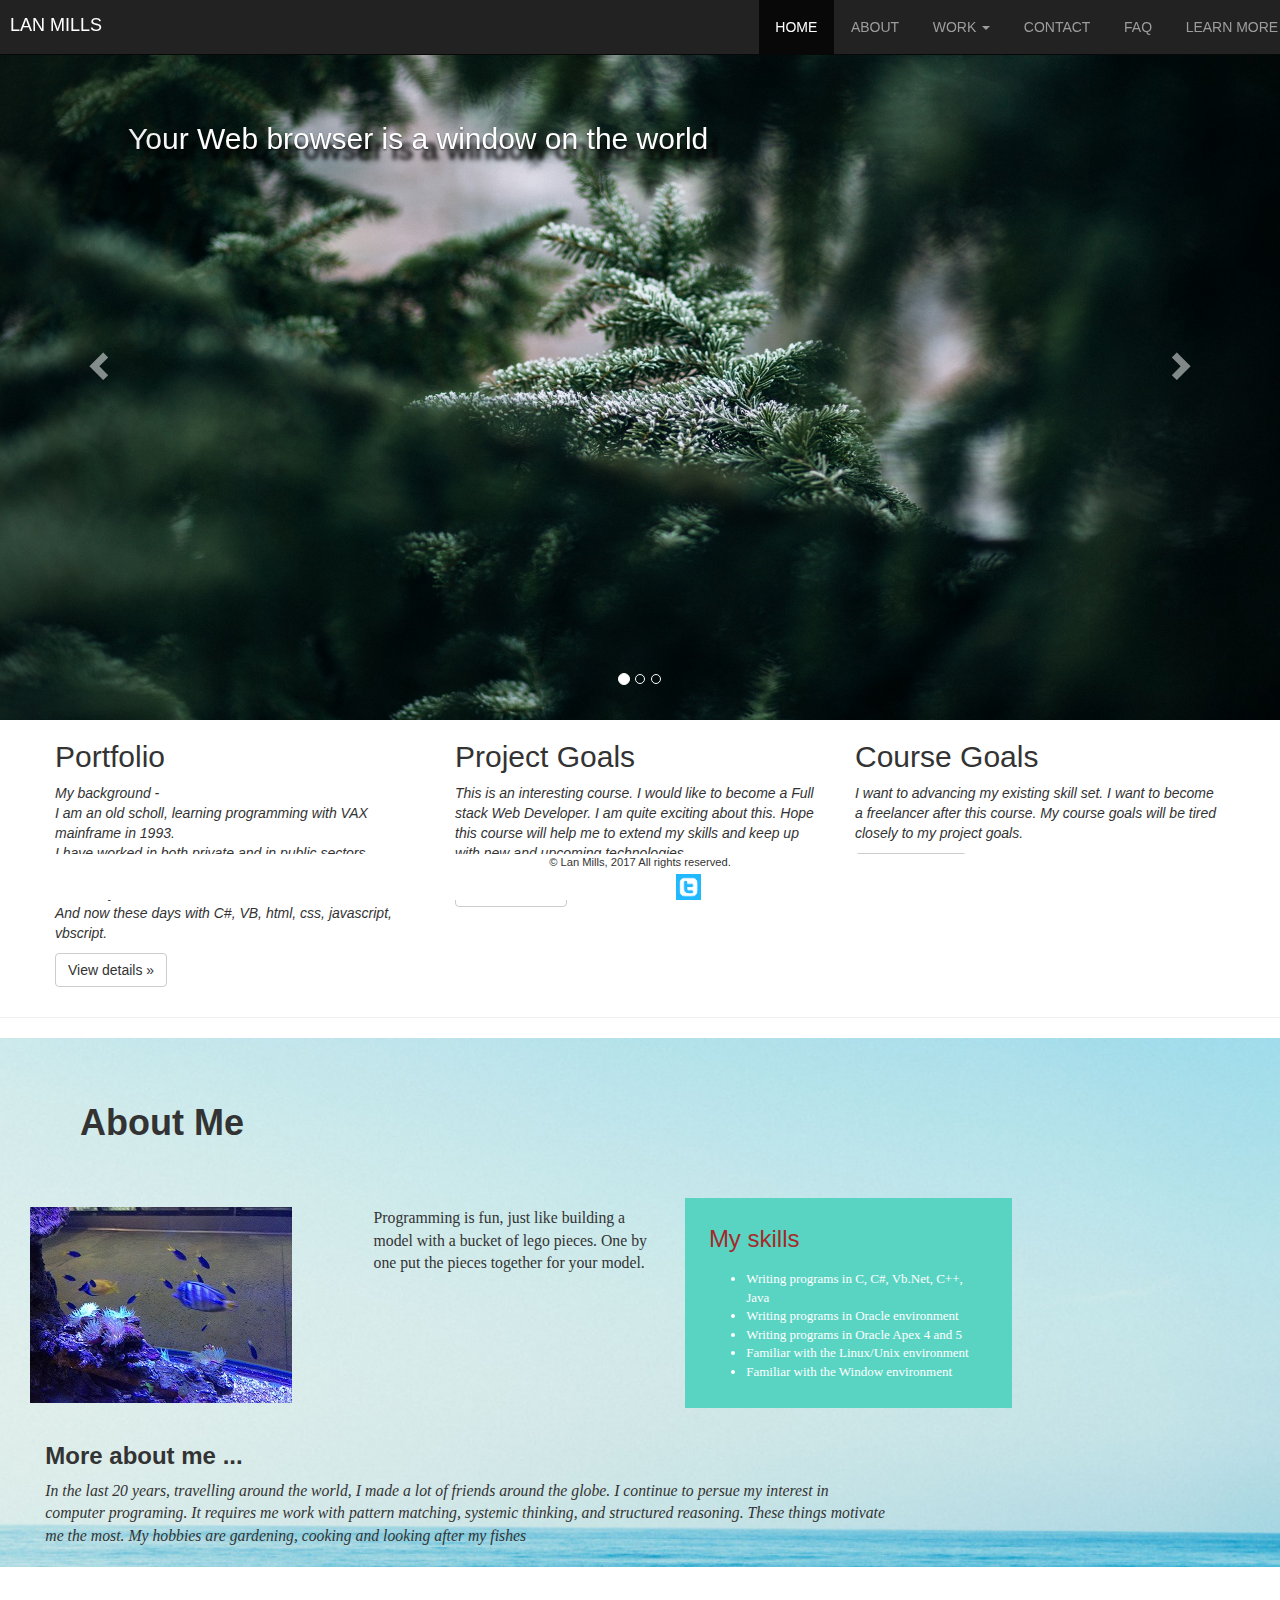
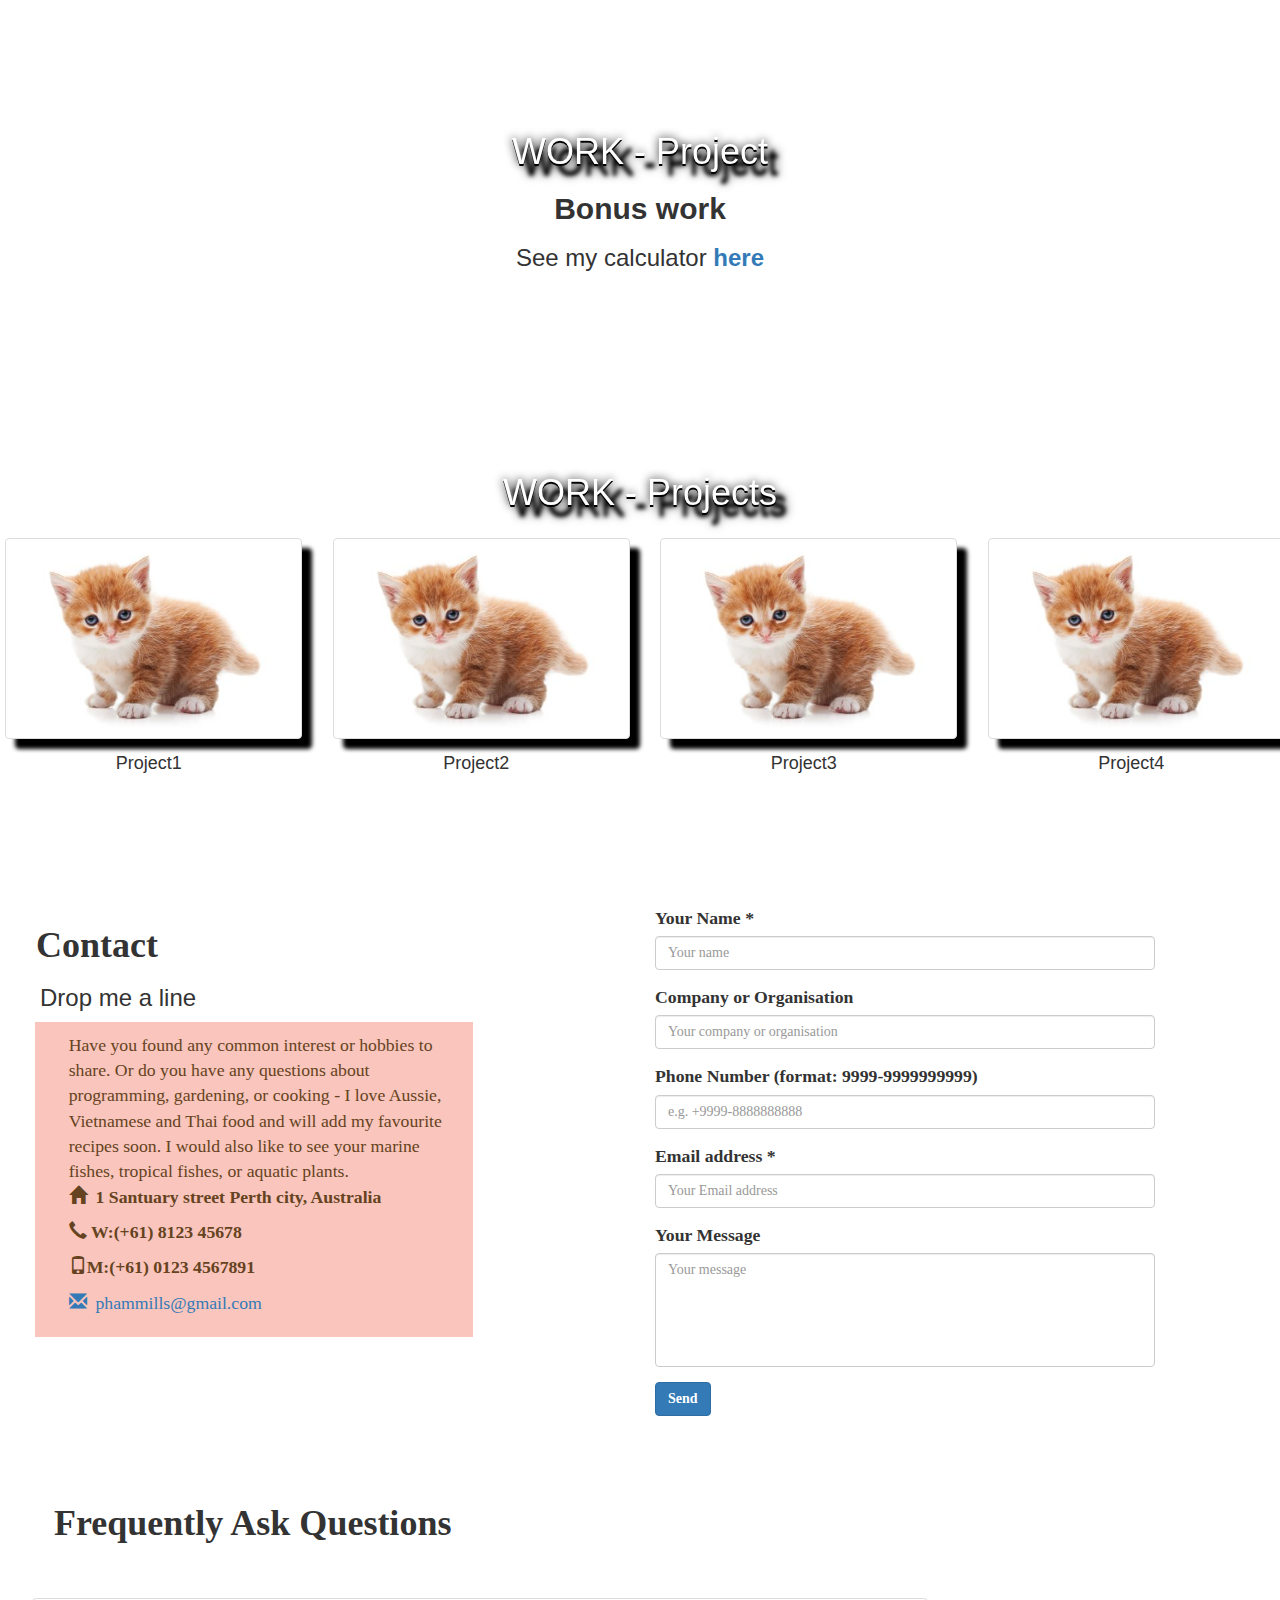
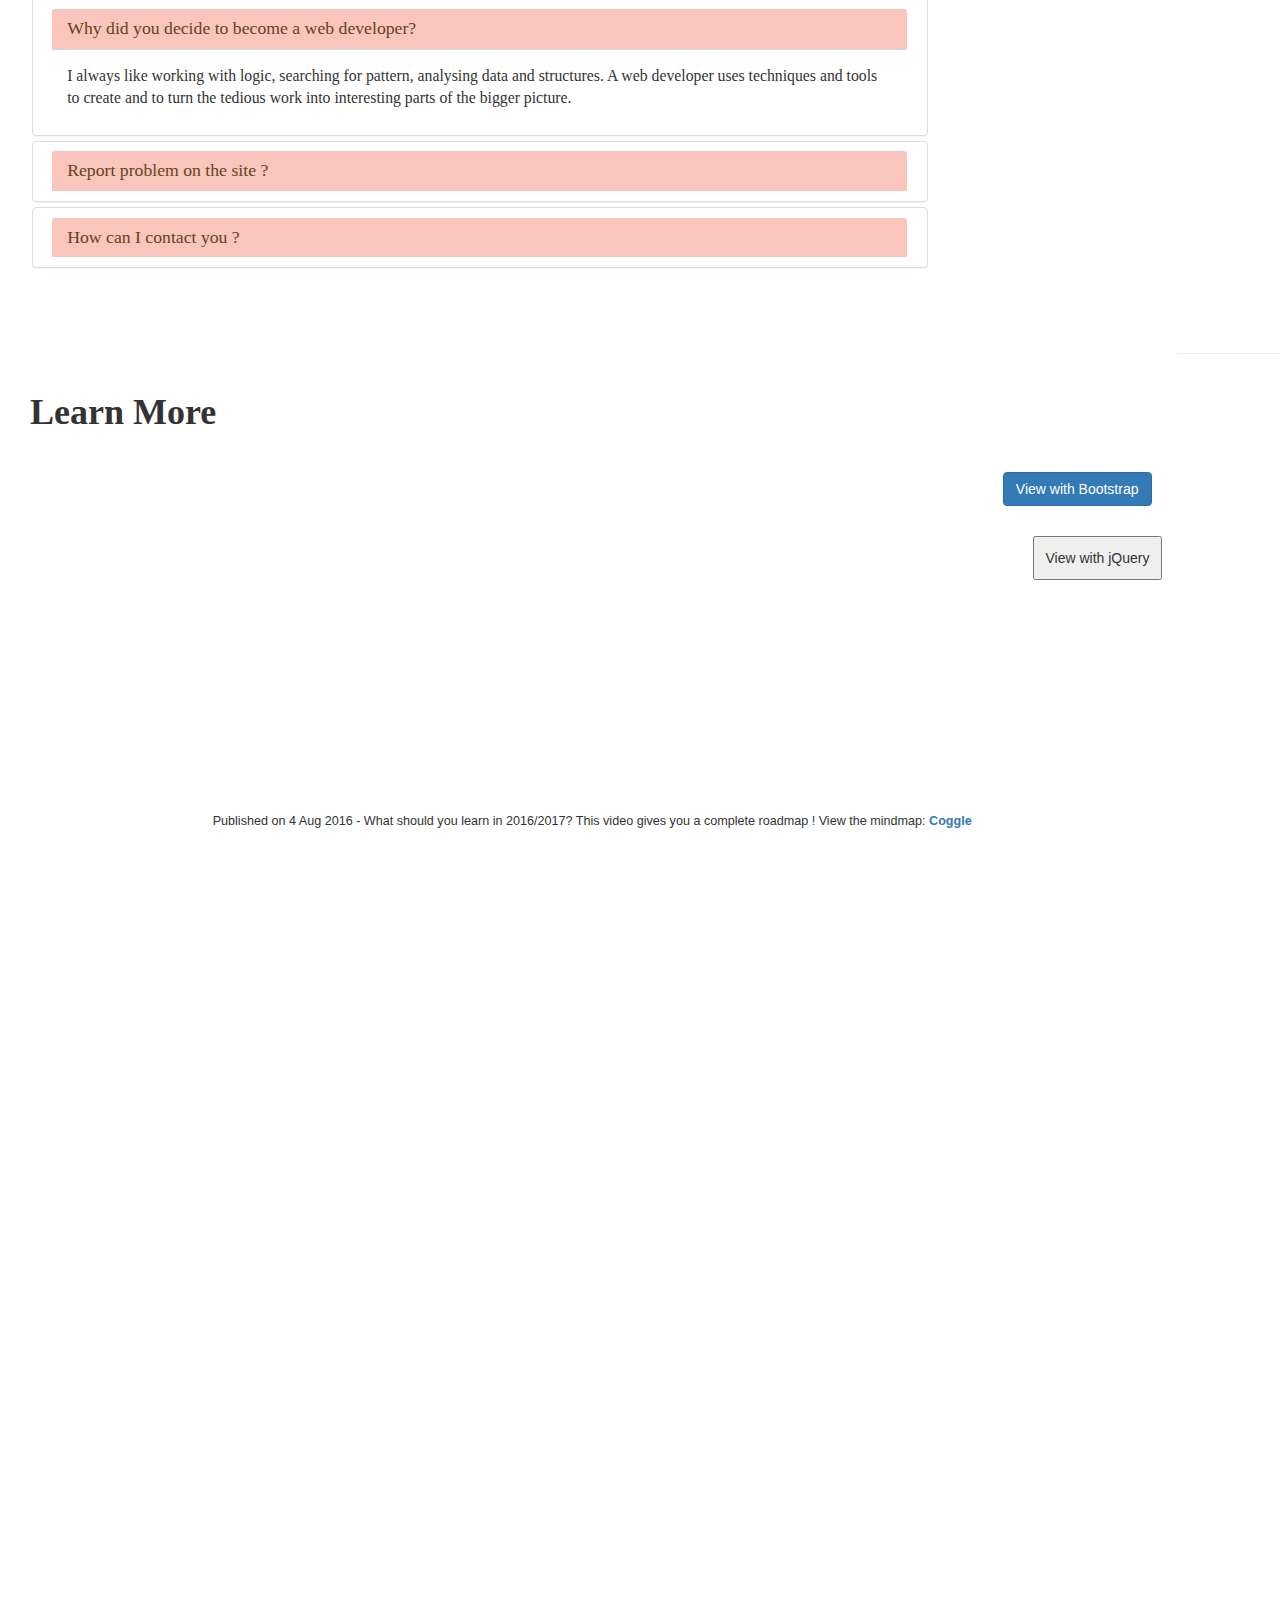
==== commit 12639964: "third commit" ====
--- a/index.html
+++ b/index.html
@@ -25,10 +25,8 @@
             <script src="https://oss.maxcdn.com/html5shiv/3.7.2/html5shiv.min.js"></script>
             <script src="https://oss.maxcdn.com/respond/1.4.2/respond.min.js"></script>
         <![endif]-->
- 
+        
         <script src="js/jquery.js" ></script>
-        <script src="js/jquery.stellar.min.js"></script>
-        
         <!--  Load twitter widgets.js -->
         <script>
         !function (d, s, id) {
@@ -108,7 +106,7 @@
                 
                 <li ><a href="#contact">CONTACT</a></li>
                 <li  ><a href="#faq">FAQ</a></li>   
-                
+                <li ><a href="#learn-more">LEARN MORE</a></li>
               </ul>
  
              </div> <!-- end of navbar-collapse  -->
@@ -129,14 +127,14 @@
                 <!-- Wrapper for slides -->
                 <div class="carousel-inner" role="listbox">
                     <div class="item active">
-                        <img src="img\ocean-mountains-3.jpg" alt="..."/>
+                        <img src="img\frosted_spruce-2.jpg" alt="..."/>
                         <div class="carousel-caption">
                             <h2> Your Web browser is a window on the world </h2>
                             <!-- Slide 1  -->
                         </div>
                     </div>
                     <div class="item">
-                        <img src="img\coralBay-2.jpg" alt="..."/>
+                        <img src="img\portfolioheroimage-2.jpg" alt="..."/>
                         <div class="carousel-caption">
                             <h2> It allows you to be alone </h2>
                             <!--  Slide 2  -->
@@ -197,19 +195,17 @@
                     <p><a class="btn btn-default" href="#" role="button">View details &raquo;</a></p>
                 </div><!-- /col -->
             </div><!-- /row -->
-
-            <hr/>
-
         </div> <!--  end of container -->
       <hr>         
     <!-- =======================  -->
     <!-- About section            -->
     <!-- =======================  -->
-    <div class="container-fluid" id="about">
+    <div class="container-fluid" id="about"  data-stellar-background-ratio="1">
         <br/>     <br/>    
         <h1> &nbsp; &nbsp; &nbsp;  &nbsp; <b> About Me </b></h1> 
         <br/> <br/>  
         <div class="row" >
+		
         <div class="col-xs-12 col-sm-6 col-md-3" id="about-c1">
             <img src="img/ocean-fishes-2.jpg" alt="Blue Dory" class="img-responsive">
         </div><!-- /col -->
@@ -246,45 +242,47 @@
     <!-- Work section            -->
     <!-- ======================= -->
     
-    <div class="container-fluid anchor work" id="work1" >
+    <div class="container-fluid anchor work" id="work1" data-stellar-background-ratio="0.5" >
+      <div class="header" id="work-header">
+        <h1>WORK - Project</h1>
+        <h2><b>Bonus work </b></h2>
+        <h3> <center>See my calculator 
+            <a href="calculator.html"><b>here </b></a>  
+            <br/> <br/>
+            </center> 
+        </h3>
+      </div><!-- end header -->
+
+    </div><!-- end of work1 container-->
+      
+    <div class="container-fluid anchor work" id="work2" data-stellar-background-ratio="0.5" >
       <div class="header" id="work-header">
         <h1>WORK - Projects</h1>
-        <h2>Bonus work</h2>
-        <p> <center>See my calculator <a href="calculator.html"><b>here </b></a>  
-        </center> 
-        </p>
-      </div><!-- end header -->
-<hr>
-    </div><!-- end of work1 container-->
-      
-    <div class="container-fluid anchor work" id="work2">
-      <div class="header" id="work-header">
-        <h1>WORK - More Projects</h1>
       </div><!-- end header -->
 
       <div class="row" >
         <div class="col-md-3 col-sm-3 col-xs-12" >
           <img src="img/gingerkitten.jpg" class="img-responsive img-thumbnail">
-          <p><center> Project1 </center></p>
+          <h4><center> Project1 </center></h4>
         </div>
         <div class="col-md-3 col-sm-3 col-xs-12">
           <img src="img/gingerkitten.jpg" class="img-responsive img-thumbnail">
-          <p><center> Project2 </center></p>
+          <h4><center> Project2 </center></h4>
         </div>
         <div class="col-md-3 col-sm-3 col-xs-12">
           <img src="img/gingerkitten.jpg" class="img-responsive img-thumbnail">
-          <p><center> Project3 </center></p>
+          <h4><center> Project3 </center></h4>
         </div> 
         <div class="col-md-3 col-sm-3 col-xs-12">
           <img src="img/gingerkitten.jpg" class="img-responsive img-thumbnail">
-          <p><center> Project4 </center></p>
+          <h4><center> Project4 </center></h4>
         </div>
       </div>
     </div><!-- end of work2 container-->
 
        
 <!-- begin of contact.html-->
-<div class="container-fluid anchor" id="contact"  >
+<div class="container-fluid anchor" id="contact" data-stellar-background-ratio="0.5" >
 
      <div class="row" >
         <div class="col-md-6 col-lg-6 col-xs-12" id ="contact-info" >
@@ -321,7 +319,7 @@
             <input class="form-control message-box" type="text" id="Company" title="Please enter your company or organisation name"  maxlength="40" placeholder="Your company or organisation"  >
           </div>  
           <div class="form-group">
-              <label for="phone">Phone Number (format: xxxx-xxxxxxxxxx)</label>
+              <label for="phone">Phone Number (format: 9999-9999999999)</label>
               <input class="form-control" id="phone" type="text" pattern="^[+]{0,1}[0-9]{4}-[0-9]{10}$" placeholder="e.g. +9999-8888888888" title="Desktop Phone or Mobile Phone" placeholder="Your mobile or phone number" >
             </div>
          <div class="form-group " >   
@@ -346,7 +344,7 @@
 
 <!-- beginning of faq.html -->
 
-<div class="container" id="faq">
+<div class="container" id="faq" data-stellar-background-ratio="0.5">
     <div class="header">
         <br/> <br/>  
     <h1>&nbsp; &nbsp; &nbsp; <b>Frequently Ask Questions </b></h1> 
@@ -405,83 +403,84 @@
     <br> <br> 
 </div>  <!-- end of faq.html -->
 
-<!-- Modal section using bootstrap -->
-<div class="row" >
+<!--============= -->
+<!--  Learn More  -->
+<!--============= -->
+<div  class="learnMore" id="learn-more" data-stellar-background-ratio="0.5" >
+  <!-- Modal section using bootstrap -->
+  <div class="row" >
     <div class="header">
-   <h1  class="learn-more">&nbsp; &nbsp; &nbsp;<b>Learn More </b></h1> 
+      <br/> <br/>
+      <h1>&nbsp; &nbsp; &nbsp;<b>Learn More </b></h1> 
     </div>
-
-   <div class="modal-button">
+    <div class="modal-button">
        <!--  Small modal button   -->
         <button class="btn btn-primary" data-toggle="modal" data-target=".bs-example-modal-lg">View with Bootstrap</button>      
     </div> 
-   <!-- modal content   -->
-  <div class="modal fade bs-example-modal-lg" tabindex="-1" role="dialog" aria-labelledby="Modal Large" aria-hidden="true" data-backdrop="static" data-keyboard="false">
-    <div class="modal-dialog modal-lg">
-    <div class="modal-content">
+
+    <!-- modal content   -->
+    <div class="modal fade bs-example-modal-lg" tabindex="-1" role="dialog" aria-labelledby="Modal Large" aria-hidden="true" data-backdrop="static" data-keyboard="false">
+      <div class="modal-dialog modal-lg">
+        <div class="modal-content">
       
-      <div class="modal-header">
-        <h4 class="modal-title" id="myModalLabel">Modal window with Bootstrap</h4>
-        <button type="button" class="close" data-dismiss="modal" arial-label="Close" >
-        <span aria-hidden="true">&times;</span>          
-        </button>
-
-      </div>
-      <div class="modal-body" style="text-align:center;" >        
+          <div class="modal-header">
+          <h4 class="modal-title" id="myModalLabel">Modal window with Bootstrap</h4>
+          <button type="button" class="close" data-dismiss="modal" arial-label="Close" >
+            <span aria-hidden="true">&times;</span>          
+          </button>
+          </div>
+          <div class="modal-body" style="text-align:center;" >        
           CSS Cheat Sheet:    
-          <embed id="modalembed" src="files/wsu-css-cheat-sheet.pdf"/>
-      </div> <!--  end of model-body -->
-
-      </div> <!--  end of model-content  -->
-    </div>  <!--   end of modal-dialog  -->
-  </div>  <!--  end of modal class -->
-
-  </div>  <!--  end of row  -->
-
- </div> <!--  end Modal section using bootstrap -->
+            <embed id="modalembed" src="files/wsu-css-cheat-sheet.pdf"/>
+          </div> <!--  end of model-body -->
+        </div> <!--  end of model-content  -->
+      </div>  <!--   end of modal-dialog  -->
+    </div>  <!--  end of modal class -->
+  </div>  <!--  end of row with Modal section using bootstrap -->
 
   <!--  modal section using jQuery -->
   <div class="row" >
-    <div class="header">
-<!--      <h1  class="learn-more">&nbsp; &nbsp; &nbsp;<b>Learn More </b></h1>   -->
-    </div>
-
+    <!--<div class="header">
+    <h1  class="learn-more">&nbsp; &nbsp; &nbsp;<b>Learn More </b></h1>   
+    </div>  -->
     <!-- Trigger/Open The Modal -->
     <button id="myBtn" class="modal-button">View with jQuery</button>
     <!-- The Modal -->
     <div id="myModal" class="j-modal">
 
     <!-- Modal content -->
-    <div class="j-modal-content">       
+      <div class="j-modal-content">       
         <span class="j-close" id="myClose">&times;</span>
         <h3><b>Modal window with jQuery</b></h3>
         <hr>
 
         <h4><b>The difference between UX and UI design.  </b></h4>
-        <embed id="modalembed" src="files/Difference_Between_UX__UIDesign.pdf">
-    </div>
+        <embed id="modalembed" src="files/HTML5-cheat-sheet.pdf">
+      </div>
 
     </div> 
-  </div>
-
-  <!-- end of modal with jQuery -->
-
-  <div id="backtop">&#9650;</div>
-
+  </div><!-- end of modal with jQuery -->
+
+
+<div id="backtop">&#9650;</div>
+  <!-- ===========================   -->
   <!--  embedding video with iFrame  -->
+  <!-- ===========================   -->  
   <!-- 4:3 aspect ratio -->
   <div class="wrapper-video">
       <br/><br/>
       <p><centre>Published on 4 Aug 2016 - 
       What should you learn in 2016/2017?  This video gives you a complete roadmap !
-      View the mindmap: <a href="https://coggle.it/diagram/Vz9LvW8byvN0I38x"> <b>Coggle</b> </a> 
+      View the mindmap: 
+      <a href="https://coggle.it/diagram/Vz9LvW8byvN0I38x"> <b>Coggle</b> </a> 
       </center></p> 
-  <div class="embed-responsive embed-responsive-4by3">     
+    <div class="embed-responsive embed-responsive-4by3">     
       <iframe class="embed-responsive-item" src="https://www.youtube.com/embed/sBzRwzY7G-k" frameborder="0" allowfullscreen></iframe>
-  </div>
-  </div>  
-  <hr>
-
+    </div>
+  </div>  <!-- end of embedding video -->
+
+</div> <!--  end of Learn More -->
+<hr>
 <!--  Page footer  -->
  <footer>  
     <div class="footer" > 
@@ -517,8 +516,7 @@
 
         <!-- can place script tag with JavaScript files here -->
 
-        <script src="js/jquery.stellar.min.js"></script>
-
+ 
        <!--  open and close modal using jQuery  -->
         <script type="text/javascript">
           // When the user clicks on the button, open the modal
@@ -556,7 +554,7 @@
         <!-- Script to Activate the Carousel -->
         <script>  
         $('.carousel').carousel({
-            interval: 8000 //changes the speed
+            interval: 5000 //changes the speed
         });
         </script><!-- End Script to Activate the Carousel -->
         <!-- ============================= -->       
@@ -567,5 +565,14 @@
              );
          </script>            
 
+       <script src="js/jquery.stellar.min.js"></script>
+	   <script>
+		$(function(){
+			$.stellar({
+				horizontalScrolling: false,
+				verticalOffset: 150
+			});
+		});
+		</script>
     </body>
 </html>
--- a/css/styles.css
+++ b/css/styles.css
@@ -94,34 +94,42 @@
 
 /*///////////  Work /////  */
 .work {
-    background-color: #f0ffff;
+    /*background-color: #f0ffff; */
+    background-image: url("../img/little.jpg");  
+    background-attachment: fixed;
+   -webkit-background-size: cover;
+    -moz-background-size: cover;
+    -o-background-size: cover;    
+    background-size:cover;    
+
 }
 
 .work h1 {
-  font-family: 'Audiowide', cursive, sans-serif;
-  text-align: center;
-  filter: drop-shadow(10px 10px 2px #000);  
-  margin-top: 57px;
-  margin-bottom: 20px;
-  margin-left: 0px;
-  margin-right: 0px;
+    font-family: 'Audiowide', cursive, sans-serif;
+    color:white;
+    text-shadow: 0 2px 0 black, 0 0 10px black;
+    text-align: center;
+    filter: drop-shadow(10px 10px 2px #000);  
+    margin-top: 57px;
+    margin-bottom: 20px;
+    margin-left: 0px;
+    margin-right: 0px;
 }
 
 .work  h2{
     text-align: center; 
 }
+
 .work  img {
-  padding: 5px;
-  margin: 5px;
-  width: auto;
-  height: auto; 
-  filter: drop-shadow(10px 10px 2px #000);   
-}
-
-
-
-/*////////////////////////////
-///////////// Contact_page ///*/
+    padding: 5px;
+    margin: 5px;
+    width: auto;
+    height: auto; 
+    filter: drop-shadow(10px 10px 2px #000);   
+}
+
+
+/*///////////// Contact_page ///*/
 #contact {
     width: 100%;
     margin-top:0;
@@ -155,25 +163,6 @@
     color: #654321;  
 }
 
-/*
-#contact .email {
-    font-family: Calibri;
-    font-size: 1.125em;   
-    font-weight: 400;
-    margin-left: 2em;
-    background-color: #f9c5bc; 
-    color: #654321;
-}
-
-#contact .mobile {
-    font-family: Calibri;
-    font-size: 1.125em;   
-    font-weight: 400;
-    margin-left: 2em;
-   /* padding: 0.625em 1.25em 0.625em 1.875em ;   
-    background-color: #f9c5bc; 
-    color: #654321;
-}  */
 
 #contact span:hover {
         color: blue;  
@@ -244,15 +233,23 @@
 
 /*  ///////////  Learn more   ////*/
 
-.learn-more {
-  text-align: left;
-  float: left;
+.learnMore {
+    text-align: left;
+    float: left;  
+
+    background-image: url("../img/little-2.jpg");  
+    background-attachment: fixed;
+   -webkit-background-size: cover;
+    -moz-background-size: cover;
+    -o-background-size: cover;    
+    background-size:cover;    
+
 }
 
 .modal-button{
     float:right;
     margin-top: 20px;
-    margin-right: 15px; 
+    margin-right: 30px; 
     padding: 10px ;  
 }
 
@@ -265,7 +262,7 @@
 
 /*/////  jQuery modal  ///////*/
 
- /* The Modal (background screen) */
+/* The Modal (background screen) */
 .j-modal {
     display: none;   /* Hidden by default */
     position: fixed; /* Stay in place */
@@ -302,7 +299,6 @@
     text-decoration: none;
     cursor: pointer;
 } 
-
 
 /* //////////// About.html /////// */
 #about { 
